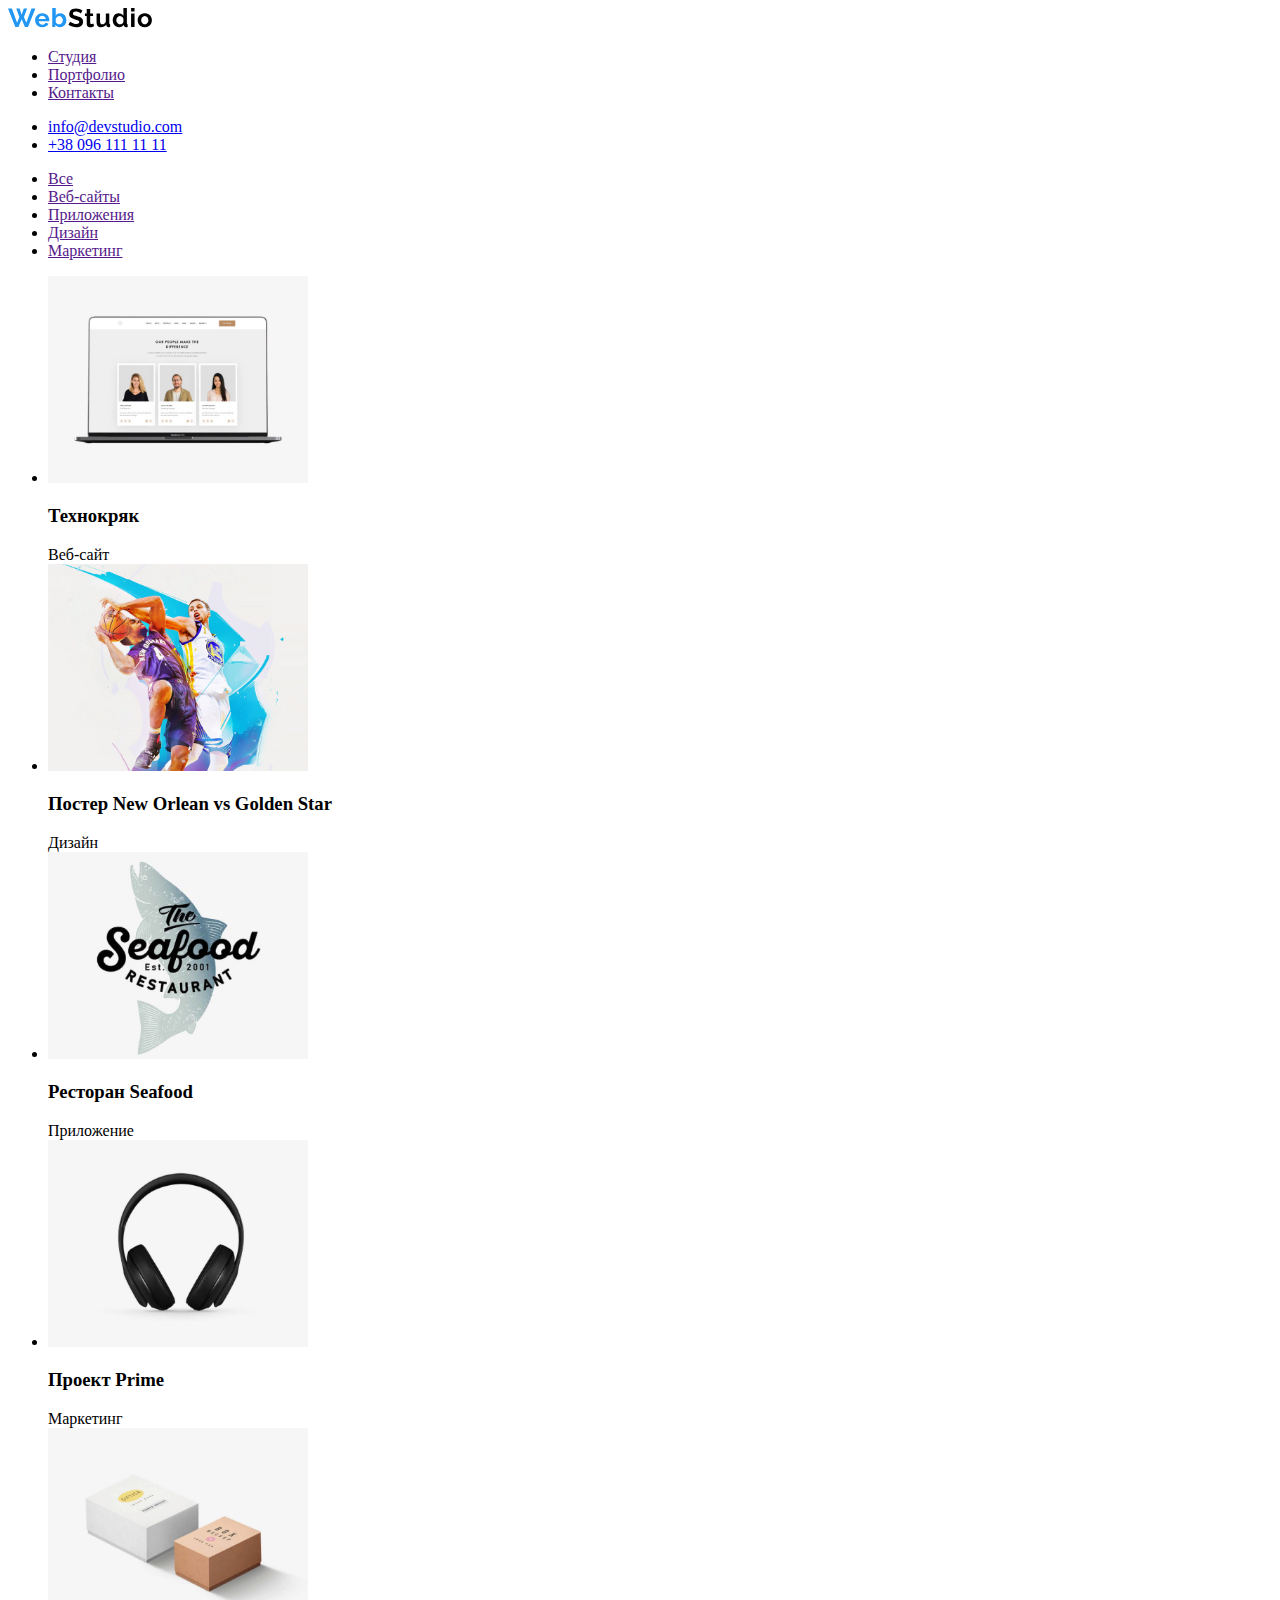
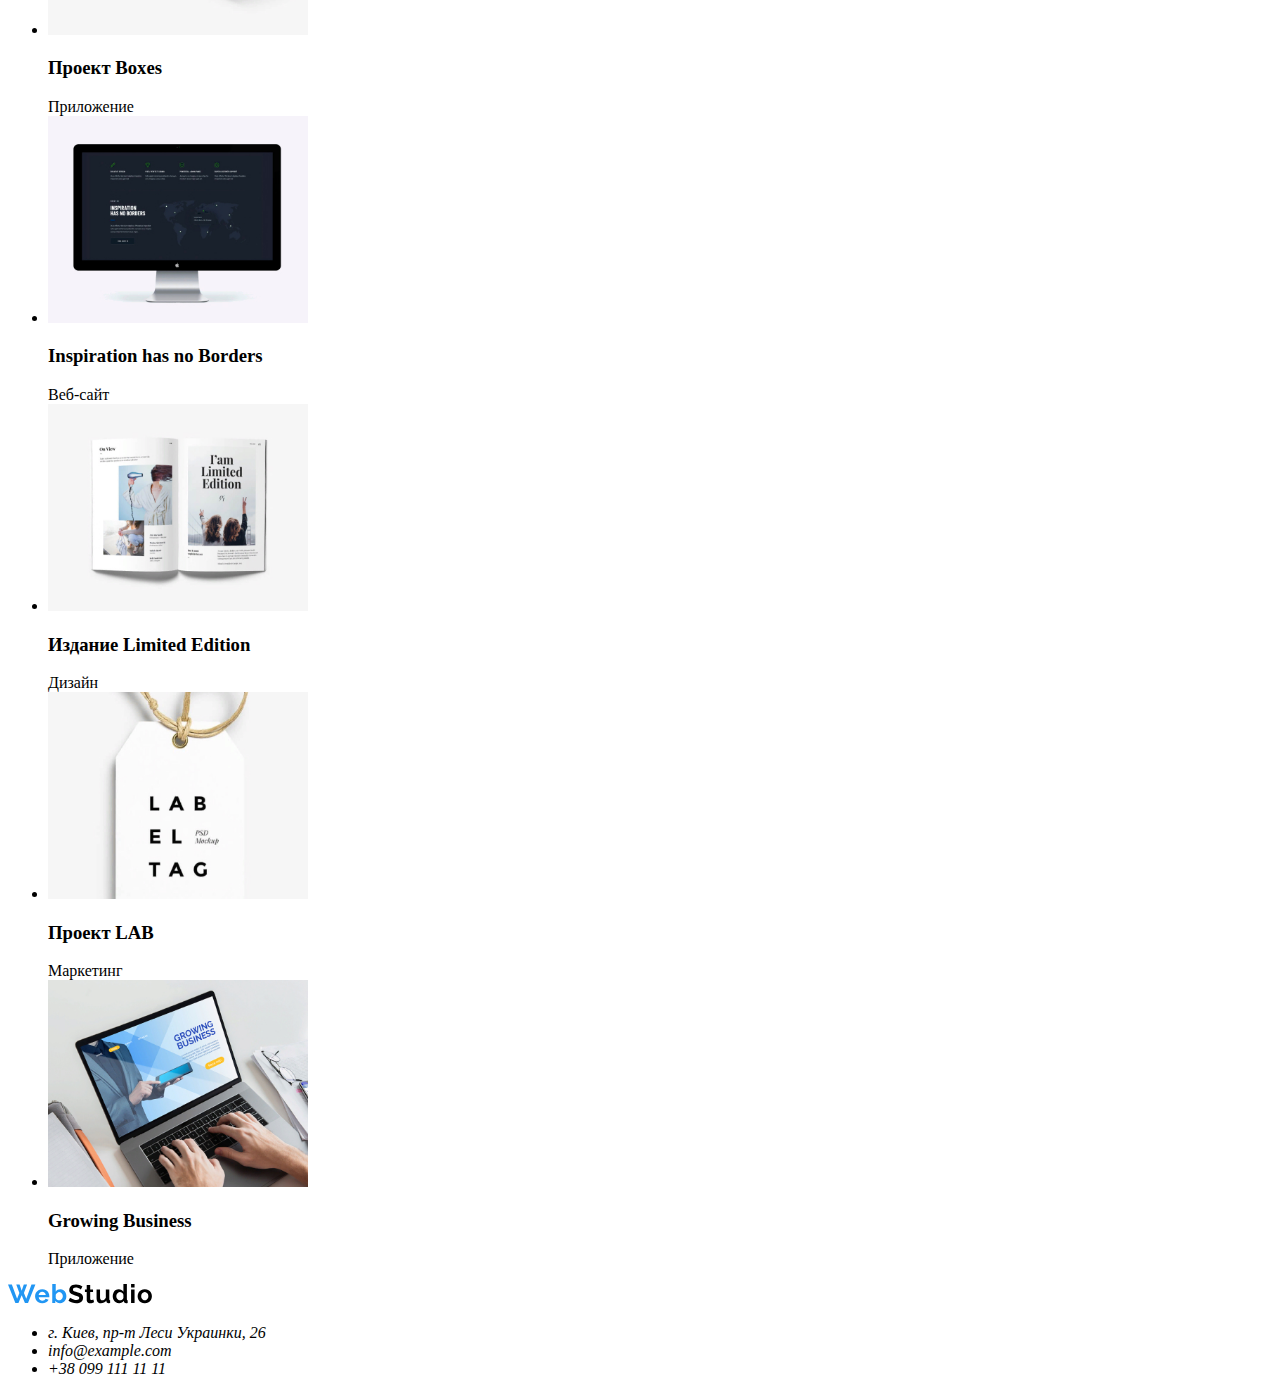
==== portfolio.html @ ea384735 "portfolio added" ====
<!DOCTYPE html>
<html lang="ru">
<head>
    <meta charset="UTF-8">
    <meta name="viewport" content="width=device-width, initial-scale=1.0">
    <!--Подключение стилей-->
        <link rel="stylesheet" href="./style.css">
    <title>WebStudio</title>
</head>
<body>
    <header>
        <a href="./index.html"><img src="./images/WebStudio.svg" alt="логотип"></a>
        <nav>
            <ul>
                <li><a href="">Студия</a></li>
                <li><a href="">Портфолио</a></li>
                <li><a href="">Контакты</a></li>
            </ul>
            <ul>
                <li><a href="mailoto:info@devstudio.com">info@devstudio.com</a></li>
                <li><a href="tel:+380961111111">+38 096 111 11 11</a></li>
            </ul>
        </nav>
    </header>

    <main>
        <section>
        <!--Фильтры-->
        <nav>
            <ul>
                <li><a href="">Все</a></li>
                <li><a href="">Веб-сайты</a></li>
                <li><a href="">Приложения</a></li>
                <li><a href="">Дизайн</a></li>
                <li><a href="">Маркетинг</a></li>
            </ul>
        </nav>

        <!--<h2>Портфолио</h2>-->
        <ul>
            <li>
                <img src="./images/Технокряк.jpg" alt="Технокряк" width="260px"> 
                 <h3>Технокряк</h3>Веб-сайт
            </li>
            <li>
                <img src="./images/Постер New Orlean vs Golden Star.jpg" alt="Постер New Orlean vs Golden Star" width="260px">
                <h3>Постер New Orlean vs Golden Star</h3>Дизайн
            <li>
                <img src="./images/Ресторан Seafood.jpg" alt="Ресторан Seafood" width="260px">
                <h3>Ресторан Seafood</h3>Приложение
            </li>
            <li>
                <img src="./images/Проект Prime.jpg" alt="Проект Prime" width="260px">
                <h3>Проект Prime</h3>Маркетинг
            </li>
            <li>
                <img src="./images/Проект Boxes.jpg" alt="Проект Boxes" width="260px">
                <h3>Проект Boxes</h3>Приложение
            </li>
            <li>
                <img src="./images/Inspiration has no Borders.jpg" alt="Inspiration has no Borders" width="260px">
                <h3>Inspiration has no Borders</h3>Веб-сайт
            </li>
            <li>
                <img src="./images/Издание Limited Edition.jpg" alt="Издание Limited Edition" width="260px">
                <h3>Издание Limited Edition</h3>Дизайн
            </li>
            <li>
                <img src="./images/Проект LAB.jpg" alt="Проект LAB" width="260px">
                <h3>Проект LAB</h3>Маркетинг
            </li>
            <li>
                <img src="./images/Growing Business.jpg" alt="Growing Business" width="260px">
                <h3>Growing Business</h3>Приложение
            </li>
        </ul>

        </section>

    </main>

    <footer>
        <section>
        <a href="./index.html"><img src="./images/WebStudio.svg" alt="логотип"></a>
        <address>
            <ul>
                <li>г. Киев, пр-т Леси Украинки, 26</li>
                <li>info@example.com</li>
                <li>+38 099 111 11 11</li>
            </ul>
        </address>
        </section>
       
    </footer>

</body>
---- style.css ----
body {
    
}
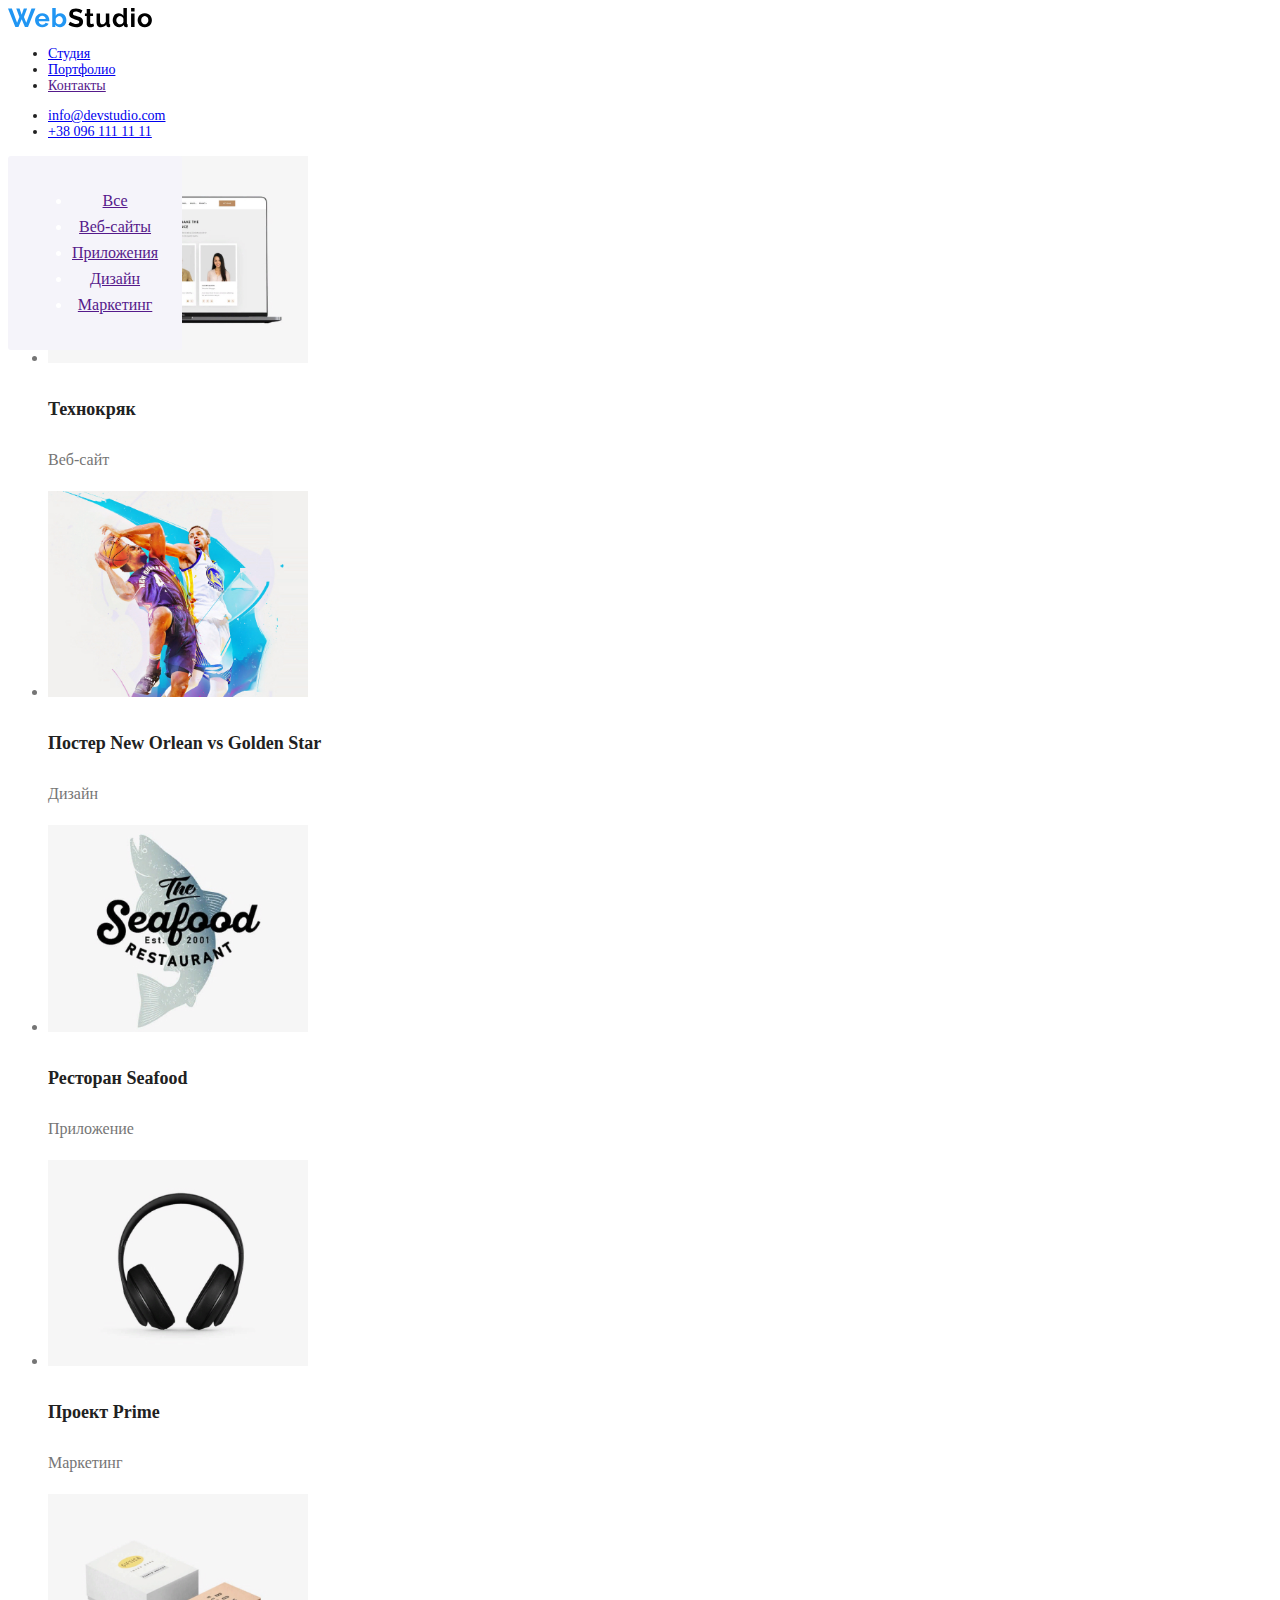
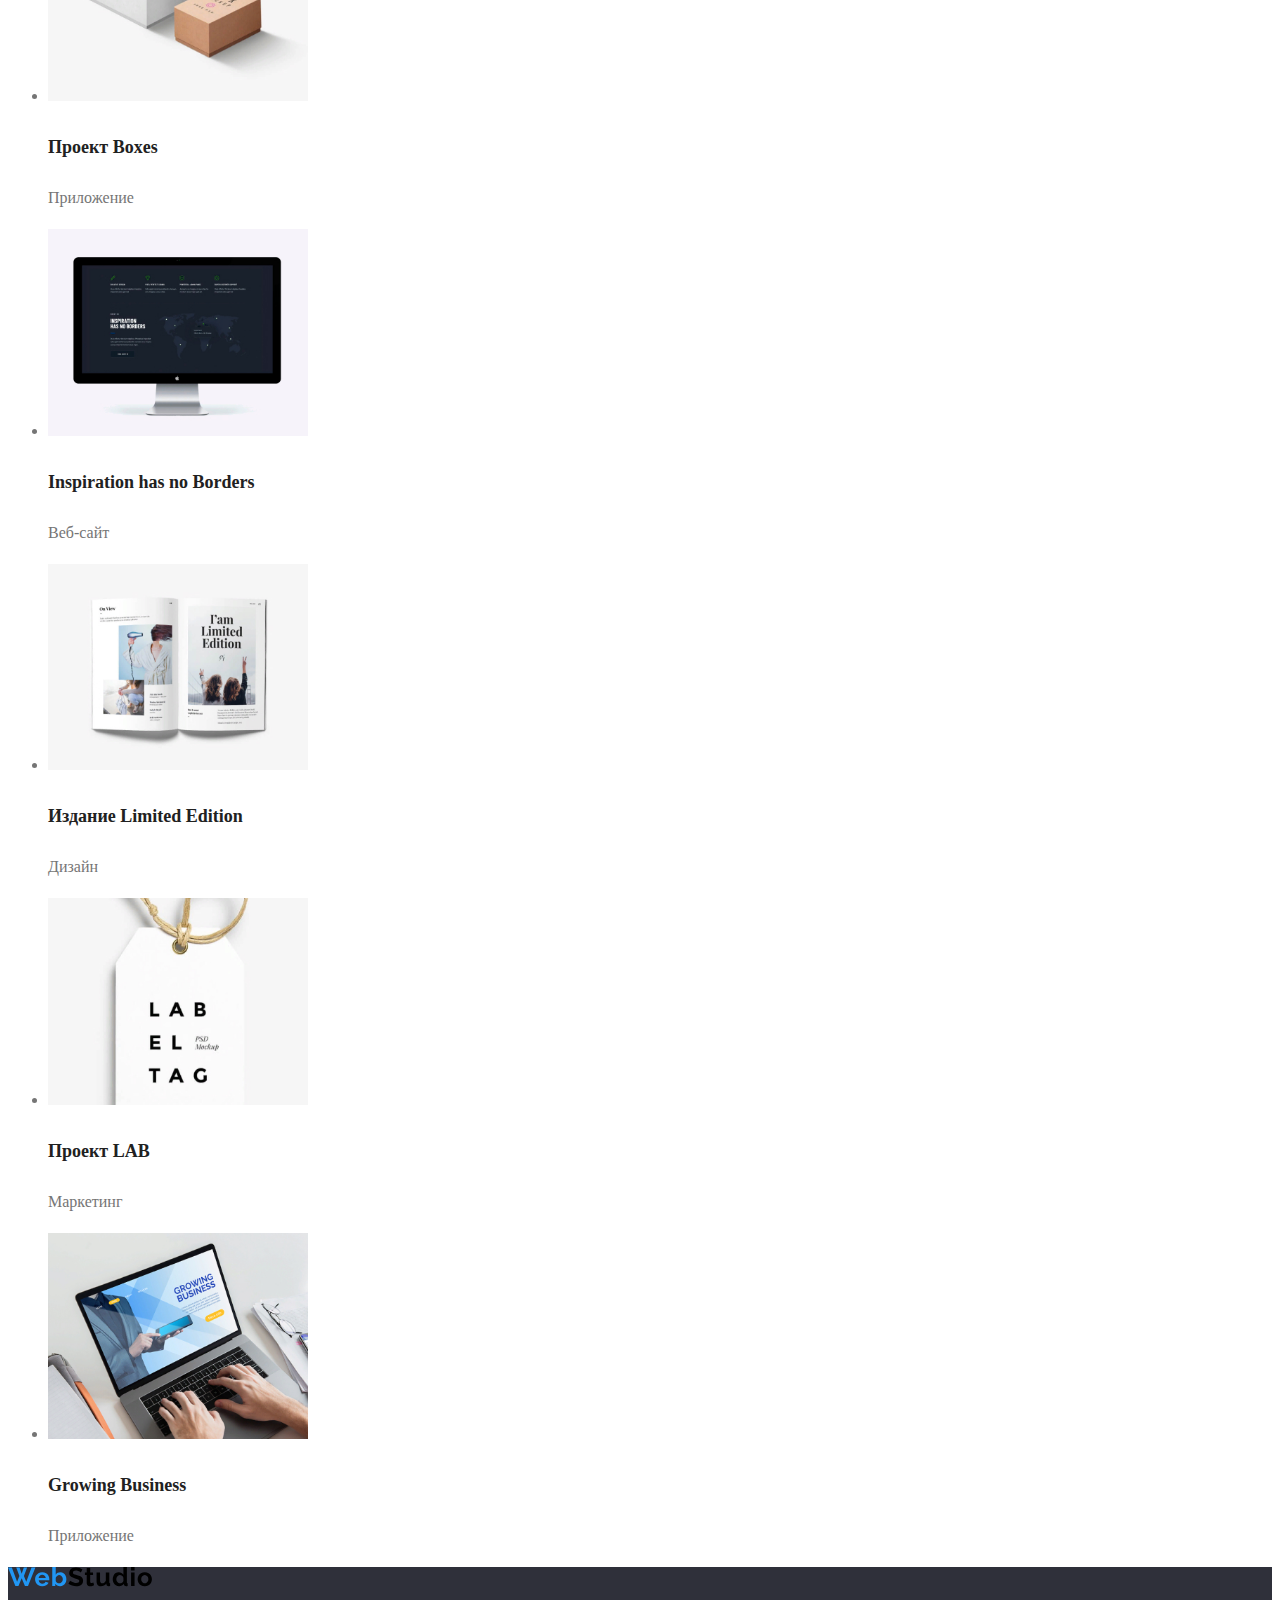
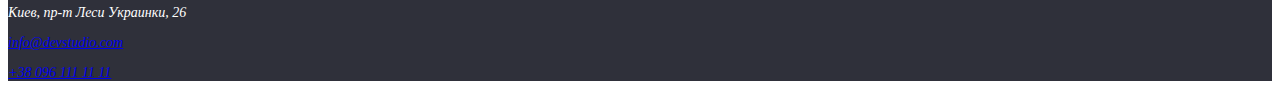
==== commit 82b1643c: "added css" ====
--- a/portfolio.html
+++ b/portfolio.html
@@ -5,28 +5,27 @@
     <meta name="viewport" content="width=device-width, initial-scale=1.0">
     <!--Подключение стилей-->
         <link rel="stylesheet" href="./style.css">
-    <title>WebStudio</title>
+    <title>Portfolio</title>
 </head>
-<body>
-    <header>
-        <a href="./index.html"><img src="./images/WebStudio.svg" alt="логотип"></a>
-        <nav>
-            <ul>
-                <li><a href="">Студия</a></li>
-                <li><a href="">Портфолио</a></li>
-                <li><a href="">Контакты</a></li>
-            </ul>
-            <ul>
-                <li><a href="mailoto:info@devstudio.com">info@devstudio.com</a></li>
-                <li><a href="tel:+380961111111">+38 096 111 11 11</a></li>
-            </ul>
-        </nav>
-    </header>
+    <header class="main-nav">
+    <nav>
+        <a href=""><img src="./images/WebStudio.svg" alt="логотип"></a>
+        <ul>
+            <li><a href="./index.html">Студия</a></li>
+            <li><a href="./portfolio.html">Портфолио</a></li>
+            <li><a href="">Контакты</a></li>
+        </ul>
+    </nav>
+    <ul>
+        <li><a href="mailoto:info@devstudio.com">info@devstudio.com</a></li>
+        <li><a href="tel:+380961111111">+38 096 111 11 11</a></li>
+    </ul>
+</header>
 
     <main>
         <section>
         <!--Фильтры-->
-        <nav>
+        <nav class="projects-navigation">
             <ul>
                 <li><a href="">Все</a></li>
                 <li><a href="">Веб-сайты</a></li>
@@ -37,41 +36,41 @@
         </nav>
 
         <!--<h2>Портфолио</h2>-->
-        <ul>
+        <ul class="projects">
             <li>
                 <img src="./images/Технокряк.jpg" alt="Технокряк" width="260px"> 
-                 <h3>Технокряк</h3>Веб-сайт
+                <p class="project-name">Технокряк</p><p>Веб-сайт</p> 
             </li>
             <li>
                 <img src="./images/Постер New Orlean vs Golden Star.jpg" alt="Постер New Orlean vs Golden Star" width="260px">
-                <h3>Постер New Orlean vs Golden Star</h3>Дизайн
+                <p class="project-name">Постер New Orlean vs Golden Star</p><p>Дизайн</p>
             <li>
                 <img src="./images/Ресторан Seafood.jpg" alt="Ресторан Seafood" width="260px">
-                <h3>Ресторан Seafood</h3>Приложение
+                <p class="project-name">Ресторан Seafood</p><p>Приложение</p>
             </li>
             <li>
                 <img src="./images/Проект Prime.jpg" alt="Проект Prime" width="260px">
-                <h3>Проект Prime</h3>Маркетинг
+                <p class="project-name">Проект Prime</p><p>Маркетинг</p>
             </li>
             <li>
                 <img src="./images/Проект Boxes.jpg" alt="Проект Boxes" width="260px">
-                <h3>Проект Boxes</h3>Приложение
+                <p class="project-name">Проект Boxes</p><p>Приложение</p>
             </li>
             <li>
                 <img src="./images/Inspiration has no Borders.jpg" alt="Inspiration has no Borders" width="260px">
-                <h3>Inspiration has no Borders</h3>Веб-сайт
+                <p class="project-name">Inspiration has no Borders</p><p>Веб-сайт</p>
             </li>
             <li>
                 <img src="./images/Издание Limited Edition.jpg" alt="Издание Limited Edition" width="260px">
-                <h3>Издание Limited Edition</h3>Дизайн
+                <p class="project-name">Издание Limited Edition</p><p>Дизайн</p>
             </li>
             <li>
                 <img src="./images/Проект LAB.jpg" alt="Проект LAB" width="260px">
-                <h3>Проект LAB</h3>Маркетинг
+                <p class="project-name">Проект LAB</p><p>Маркетинг</p>
             </li>
             <li>
                 <img src="./images/Growing Business.jpg" alt="Growing Business" width="260px">
-                <h3>Growing Business</h3>Приложение
+                <p class="project-name">Growing Business</p><p>Приложение</p>
             </li>
         </ul>
 
@@ -80,17 +79,13 @@
     </main>
 
     <footer>
-        <section>
         <a href="./index.html"><img src="./images/WebStudio.svg" alt="логотип"></a>
         <address>
-            <ul>
-                <li>г. Киев, пр-т Леси Украинки, 26</li>
-                <li>info@example.com</li>
-                <li>+38 099 111 11 11</li>
-            </ul>
+            <p>Киев, пр-т Леси Украинки, 26</p> 
+            <p><a href="mailoto:info@devstudio.com">info@devstudio.com</a></p>
+            <p><a href="tel:+380961111111">+38 096 111 11 11</a></p>
         </address>
-        </section>
-       
+               
     </footer>
 
 </body>--- a/style.css
+++ b/style.css
@@ -1,3 +1,151 @@
+header {
+    background-color:white;
+    border: 1px;
+}
+
+.main-banner {
+    background-color: #2F303A;
+}
+
+.main-nav a:hover {
+    color: #2196F3;
+}
+
+.main-nav {
+    color: #212121;
+    font-family: Roboto;
+    font-style: normal;
+    font-weight: 500;
+    font-size: 14px;
+}
+
 body {
-    
-}+    font-family: Roboto;
+    font-style: normal;
+    font-weight: normal;
+    color: #757575;
+}
+
+h1 {
+    font-family: Roboto;
+    font-style: normal;
+    font-weight: 900;
+    font-size: 44px;
+    line-height: 60px;
+    color: #FFFFFF;
+    text-align: center;
+}
+
+h2 {
+    color: #212121;
+    text-align: center;
+    font-family: Roboto;
+    font-style: normal;
+    font-weight: bold;
+    font-size: 36px;
+    line-height: 42px;
+}
+
+h3 {    font-family: Roboto;
+    font-style: normal;
+    font-weight: bold;
+    font-size: 14px;
+    line-height: 16px;
+    text-transform: uppercase;
+    color: #212121;
+}
+
+.features {
+    font-family: Roboto;
+    font-style: normal;
+    font-weight: normal;
+    font-size: 14px;
+    color: #757575;
+}
+.our-team {
+    background: #F5F4FA;
+    font-family: Roboto;
+    font-style: normal;
+    font-weight: normal;
+    font-size: 16px;
+    line-height: 19px;
+    text-align: center;
+    color: #757575;
+}
+.team-player {
+    font-family: Roboto;
+    font-style: normal;
+    font-weight: 500;
+    font-size: 16px;
+    line-height: 19px;
+    text-align: center;
+    color: #212121;
+}
+
+.to-order {
+    display: inline-block; /* Строчно-блочный элемент */
+    background: #2196F3; /* цвет фона */
+    color: #fff; /*  цвет текста */
+    padding: 1rem 1.5rem; /* Поля вокруг текста */
+    text-decoration: none; /* Убираем подчёркивание */
+    border-radius: 3px; /* Скругляем уголки */
+    font-family: Roboto;
+    color: #FFFFFF;
+    text-align: center;
+     font-style: normal;
+    font-weight: bold;
+    font-size: 16px;
+    line-height: 30px
+}
+
+.projects-navigation {
+    font-family: Roboto;
+    font-style: normal;
+    font-weight: 500;
+    font-size: 16px;
+    line-height: 26px;
+    text-align: center;
+    color: #212121;
+    background: #F5F4FA;
+    position: absolute;
+    border-radius: 4px;
+    display: inline-block; /* Строчно-блочный элемент */
+    color: #fff; /*  цвет текста */
+    padding: 1rem 1.5rem; /* Поля вокруг текста */
+    text-decoration: none; /* Убираем подчёркивание */
+    border-radius: 3px; /* Скругляем уголки */
+    }
+
+.projects-navigation a:hover {
+    color: white;
+    background-color: #2196F3;
+}
+
+.projects {
+    font-family: Roboto;
+    font-style: normal;
+    font-weight: normal;
+    font-size: 16px;
+    line-height: 30px;
+    color: #757575;
+}
+
+.project-name {
+    font-family: Roboto;
+    font-style: normal;
+    font-weight: bold;
+    font-size: 18px;
+    line-height: 36px;
+    color: #212121; 
+}
+
+footer {
+    background-color: #2F303A;
+    border: 1px;
+}
+
+address {
+font-family: Roboto;
+font-size: 14px;
+color: #FFFFFF;
+}    
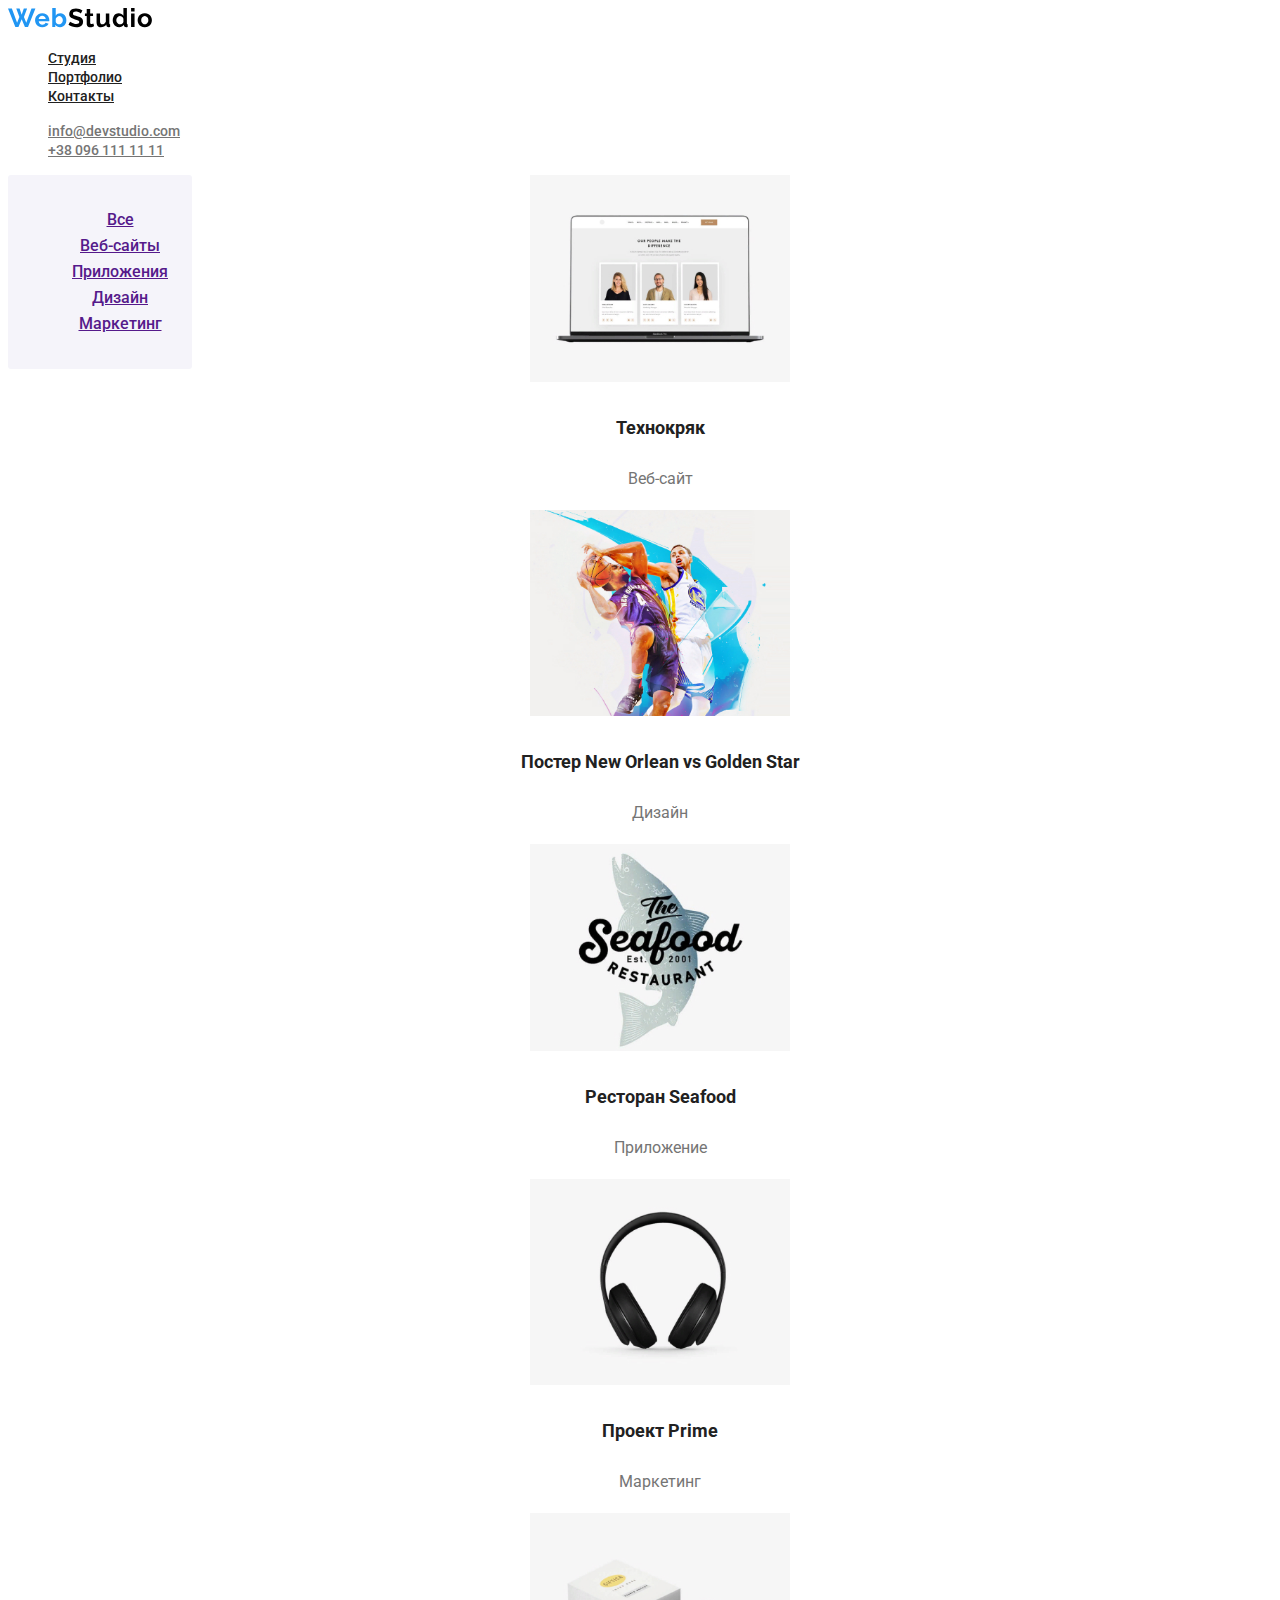
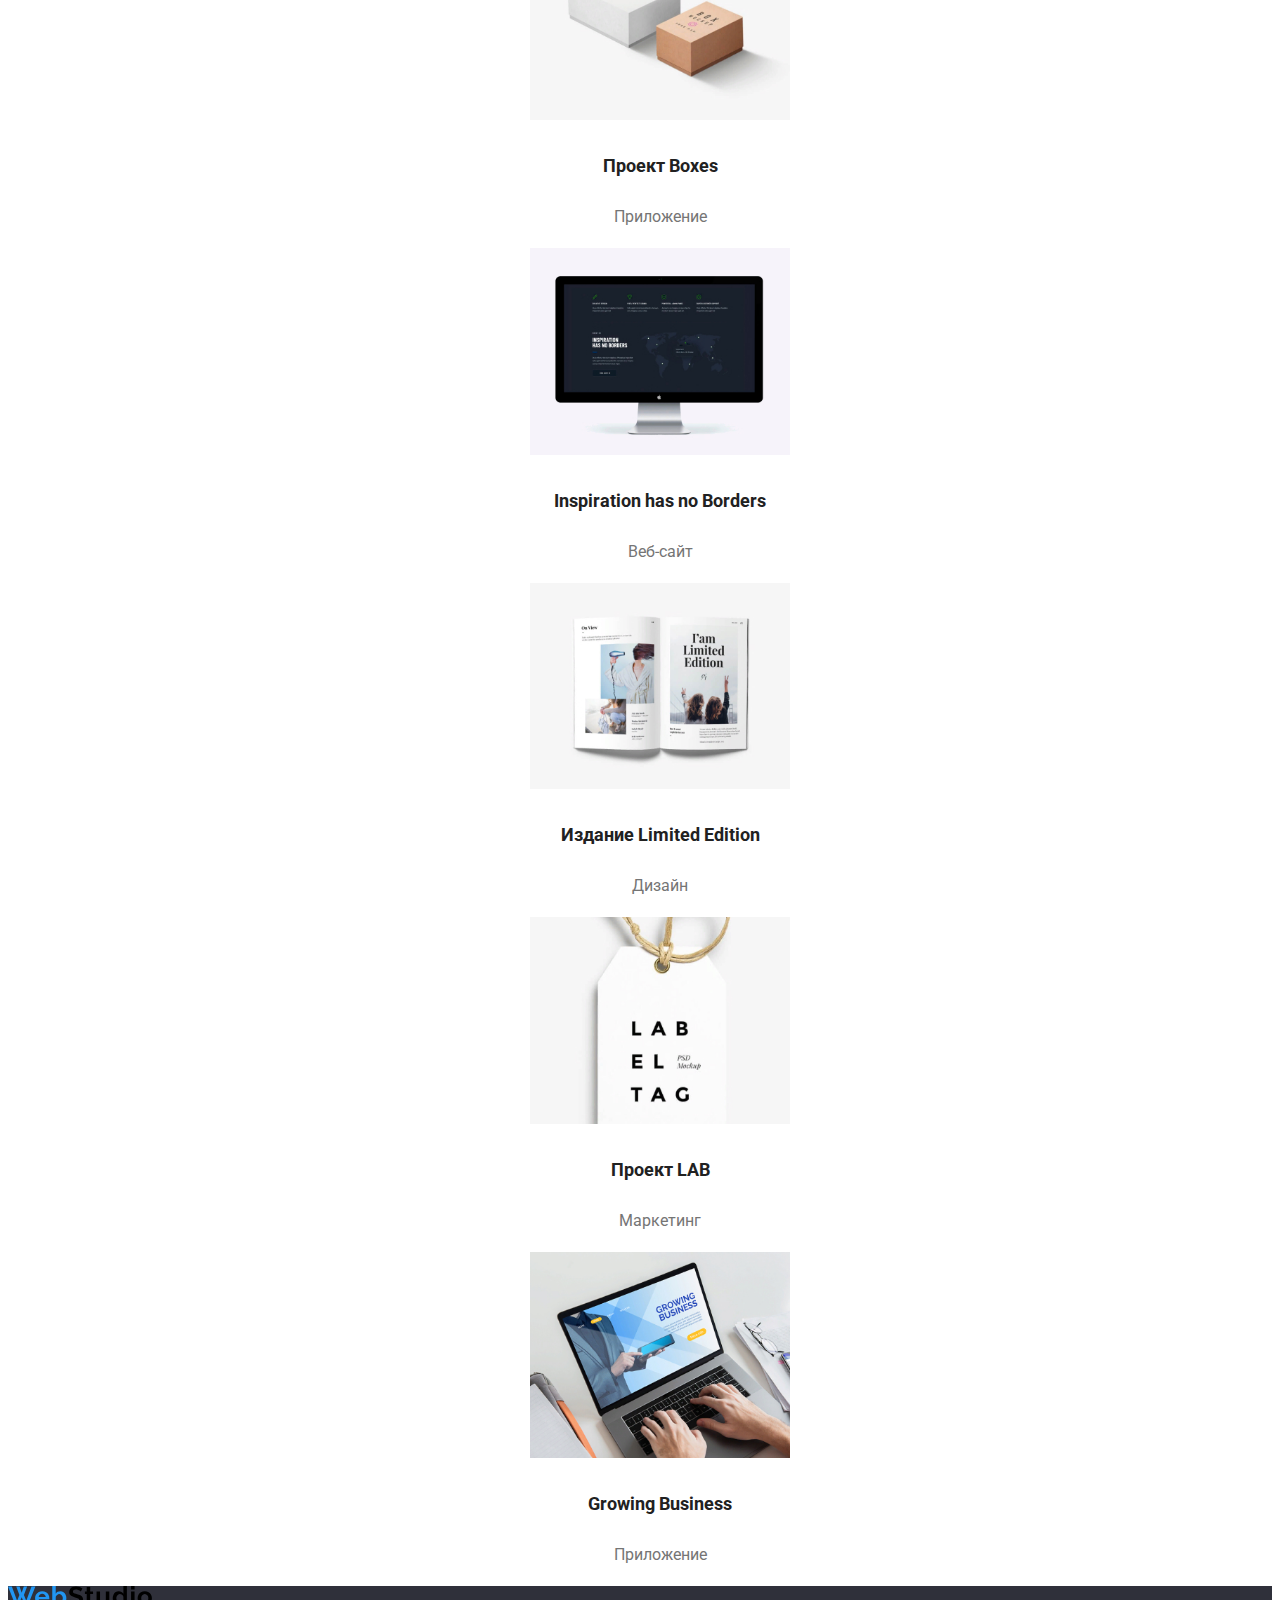
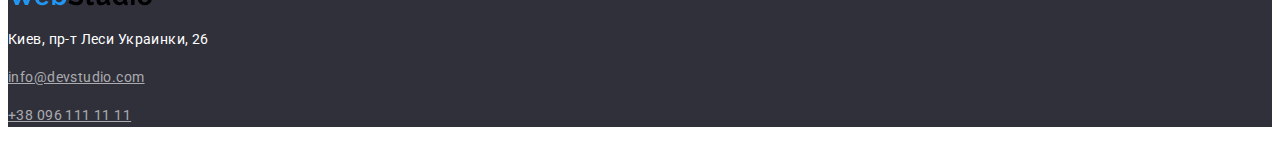
==== commit b230757e: "html css correction" ====
--- a/portfolio.html
+++ b/portfolio.html
@@ -1,26 +1,33 @@
 <!DOCTYPE html>
 <html lang="ru">
-<head>
-    <meta charset="UTF-8">
-    <meta name="viewport" content="width=device-width, initial-scale=1.0">
-    <!--Подключение стилей-->
-        <link rel="stylesheet" href="./style.css">
-    <title>Portfolio</title>
-</head>
-    <header class="main-nav">
-    <nav>
-        <a href=""><img src="./images/WebStudio.svg" alt="логотип"></a>
+    <head>
+        <meta charset="UTF-8">
+        <meta name="viewport" content="width=device-width, initial-scale=1.0">
+        <!--Подключение стилей-->
+            <link rel="stylesheet" href="./style.css">
+    
+            <link rel="preconnect" href="https://fonts.gstatic.com">
+    <link href="https://fonts.googleapis.com/css2?family=Roboto:wght@300&display=swap" rel="stylesheet">
+    
+            
+        <title>WebStudio</title>
+    </head>
+    
+<body>
+    <header class="header">
+        <nav>
+            <a href="./index.html"><img src="./images/WebStudio.svg" alt="логотип"></a>
+            <ul>
+                <li><a href="./index.html">Студия</a></li>
+                <li><a href="./portfolio.html">Портфолио</a></li>
+                <li><a href="#">Контакты</a></li>
+            </ul>
+        </nav>
         <ul>
-            <li><a href="./index.html">Студия</a></li>
-            <li><a href="./portfolio.html">Портфолио</a></li>
-            <li><a href="">Контакты</a></li>
+            <li><a class="email-phone" href="mailoto:info@devstudio.com">info@devstudio.com</a></li>
+            <li><a class="email-phone" href="tel:+380961111111">+38 096 111 11 11</a></li>
         </ul>
-    </nav>
-    <ul>
-        <li><a href="mailoto:info@devstudio.com">info@devstudio.com</a></li>
-        <li><a href="tel:+380961111111">+38 096 111 11 11</a></li>
-    </ul>
-</header>
+    </header>
 
     <main>
         <section>
@@ -38,38 +45,38 @@
         <!--<h2>Портфолио</h2>-->
         <ul class="projects">
             <li>
-                <img src="./images/Технокряк.jpg" alt="Технокряк" width="260px"> 
+                <img src="./images/Технокряк.jpg" alt="Технокряк" width="260"> 
                 <p class="project-name">Технокряк</p><p>Веб-сайт</p> 
             </li>
             <li>
-                <img src="./images/Постер New Orlean vs Golden Star.jpg" alt="Постер New Orlean vs Golden Star" width="260px">
+                <img src="./images/Постер_New_Orlean_vs_Golden_Star.jpg" alt="Постер_New_Orlean_vs_Golden_Star" width="260">
                 <p class="project-name">Постер New Orlean vs Golden Star</p><p>Дизайн</p>
             <li>
-                <img src="./images/Ресторан Seafood.jpg" alt="Ресторан Seafood" width="260px">
+                <img src="./images/Ресторан_Seafood.jpg" alt="Ресторан_Seafood" width="260">
                 <p class="project-name">Ресторан Seafood</p><p>Приложение</p>
             </li>
             <li>
-                <img src="./images/Проект Prime.jpg" alt="Проект Prime" width="260px">
+                <img src="./images/Проект_Prime.jpg" alt="Проект_Prime" width="260">
                 <p class="project-name">Проект Prime</p><p>Маркетинг</p>
             </li>
             <li>
-                <img src="./images/Проект Boxes.jpg" alt="Проект Boxes" width="260px">
+                <img src="./images/Проект_Boxes.jpg" alt="Проект_Boxes" width="260">
                 <p class="project-name">Проект Boxes</p><p>Приложение</p>
             </li>
             <li>
-                <img src="./images/Inspiration has no Borders.jpg" alt="Inspiration has no Borders" width="260px">
+                <img src="./images/Inspiration_has_no_Borders.jpg" alt="Inspiration_has_no_Borders" width="260">
                 <p class="project-name">Inspiration has no Borders</p><p>Веб-сайт</p>
             </li>
             <li>
-                <img src="./images/Издание Limited Edition.jpg" alt="Издание Limited Edition" width="260px">
+                <img src="./images/Издание_Limited_Edition.jpg" alt="Издание_Limited_Edition" width="260">
                 <p class="project-name">Издание Limited Edition</p><p>Дизайн</p>
             </li>
             <li>
-                <img src="./images/Проект LAB.jpg" alt="Проект LAB" width="260px">
+                <img src="./images/Проект_LAB.jpg" alt="Проект_LAB" width="260">
                 <p class="project-name">Проект LAB</p><p>Маркетинг</p>
             </li>
             <li>
-                <img src="./images/Growing Business.jpg" alt="Growing Business" width="260px">
+                <img src="./images/Growing_Business.jpg" alt="Growing_Business" width="260">
                 <p class="project-name">Growing Business</p><p>Приложение</p>
             </li>
         </ul>
@@ -82,8 +89,8 @@
         <a href="./index.html"><img src="./images/WebStudio.svg" alt="логотип"></a>
         <address>
             <p>Киев, пр-т Леси Украинки, 26</p> 
-            <p><a href="mailoto:info@devstudio.com">info@devstudio.com</a></p>
-            <p><a href="tel:+380961111111">+38 096 111 11 11</a></p>
+            <p><a class="email-phone" href="mailoto:info@devstudio.com">info@devstudio.com</a></p>
+            <p><a class="email-phone" href="tel:+380961111111">+38 096 111 11 11</a></p>
         </address>
                
     </footer>
--- a/style.css
+++ b/style.css
@@ -1,29 +1,84 @@
+/** {
+    margin: 0;
+    padding: 0;
+  }*/
+
+/* ЛОКАЛЬНОЕ ПОДКЛЮЧЕНИЕ ШРИФТОВ */
+/* @import '../fonts/Dancing_Script/DancingScript-VariableFont_wght.ttf' */
+
+/*
+* - УНИВЕРСАЛЬНЫЙ СЕЛЕКТОР
+*/
+
+/* СЕЛЕКТОР ТЕГА */
+/* body {
+  background-color: black;
+  color: wheat;
+} */
+
+/* СЕЛЕКТОР КЛАССА */
+/* .full-document {
+  font-size: 30px;
+} */
+
+/* СЕЛЕКТОР ИДЕНТИФИКАТОРА */
+/* #header {
+  background: wheat;
+  color: black;
+} */
+/* СЕЛЕКТОР ПОТОМКА */
+/* .main-nav img {
+  border: 10px solid green;
+  width: 200px;
+} */
+
+/* СЕЛЕКТОР РЕБЕНКА */
+/* .main-nav > a {
+  border: 2px solid rgb(1, 8, 1);
+} */
+
+/* СЕЛЕКТОР АТРИБУТА */
+
+/* a[href="./index.html"]{
+  color: rgb(59, 177, 59);
+} */
+
+
 header {
     background-color:white;
     border: 1px;
 }
 
+header a {
+    color: #212121;
+    font-family: Roboto;
+    font-style: normal;
+    font-weight: 500;
+    font-size: 14px;
+}
+
+.email-phone {
+    color: #757575;
+}
+
+.header a:hover, 
+.header a:focus {
+    color: #2196F3;
+}
+
+body {
+    background: #FFFFFF;
+    font-family: Roboto;
+    font-style: normal;
+}
+
+ul {
+    list-style: none;
+}
+
 .main-banner {
     background-color: #2F303A;
-}
-
-.main-nav a:hover {
-    color: #2196F3;
-}
-
-.main-nav {
-    color: #212121;
-    font-family: Roboto;
-    font-style: normal;
-    font-weight: 500;
-    font-size: 14px;
-}
-
-body {
-    font-family: Roboto;
-    font-style: normal;
-    font-weight: normal;
-    color: #757575;
+    text-align: center;
 }
 
 h1 {
@@ -60,6 +115,7 @@
     font-style: normal;
     font-weight: normal;
     font-size: 14px;
+    text-align: center;
     color: #757575;
 }
 .our-team {
@@ -92,7 +148,7 @@
     font-family: Roboto;
     color: #FFFFFF;
     text-align: center;
-     font-style: normal;
+    font-style: normal;
     font-weight: bold;
     font-size: 16px;
     line-height: 30px
@@ -116,7 +172,8 @@
     border-radius: 3px; /* Скругляем уголки */
     }
 
-.projects-navigation a:hover {
+.projects-navigation a:hover, 
+.projects-navigation a:focus {
     color: white;
     background-color: #2196F3;
 }
@@ -127,6 +184,7 @@
     font-weight: normal;
     font-size: 16px;
     line-height: 30px;
+    text-align: center;
     color: #757575;
 }
 
@@ -141,11 +199,19 @@
 
 footer {
     background-color: #2F303A;
+    color: #FFFFFF;
+    letter-spacing: 0.03em;
     border: 1px;
+    font-style: normal;
+    font-weight: normal;
+    font-size: 14px;
+    line-height: 24px;
+}
+
+footer .email-phone {
+    color: rgba(255, 255, 255, 0.6);
 }
 
 address {
-font-family: Roboto;
-font-size: 14px;
-color: #FFFFFF;
-}    
+font-style: normal;
+}   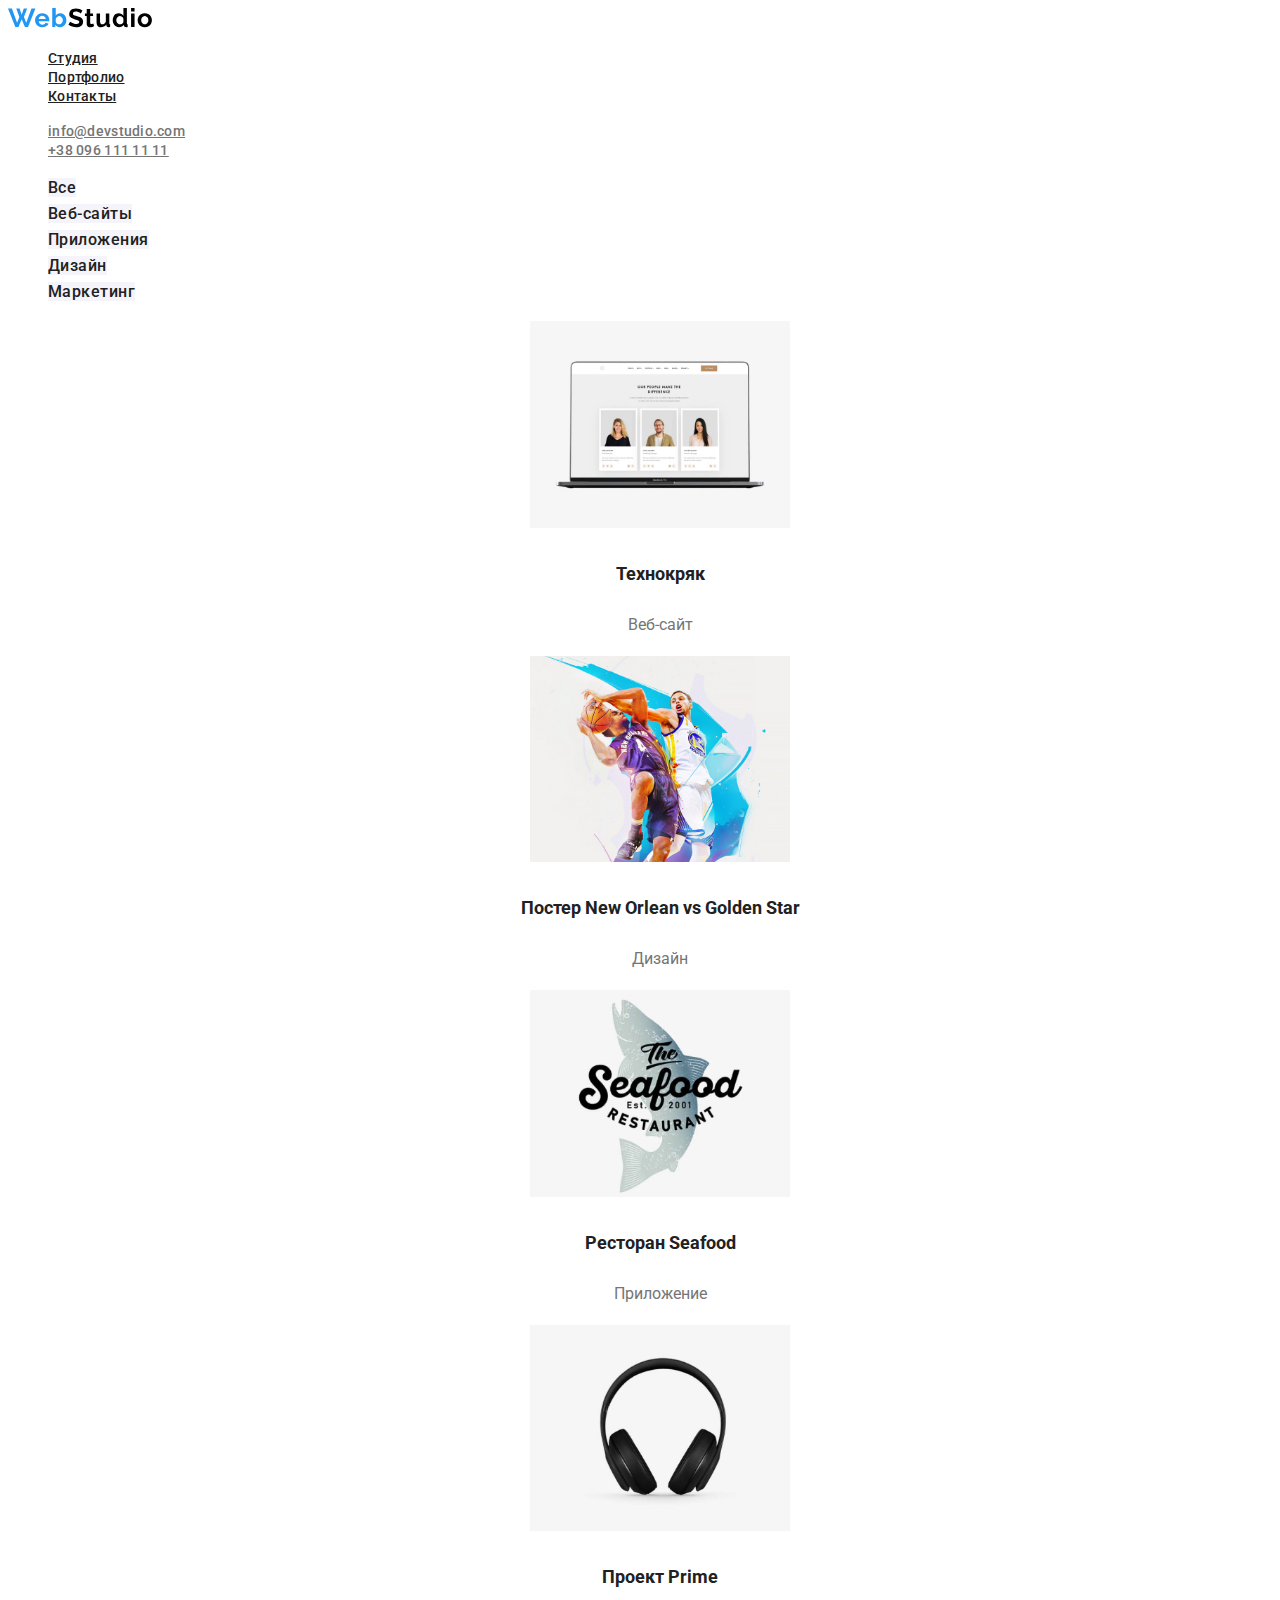
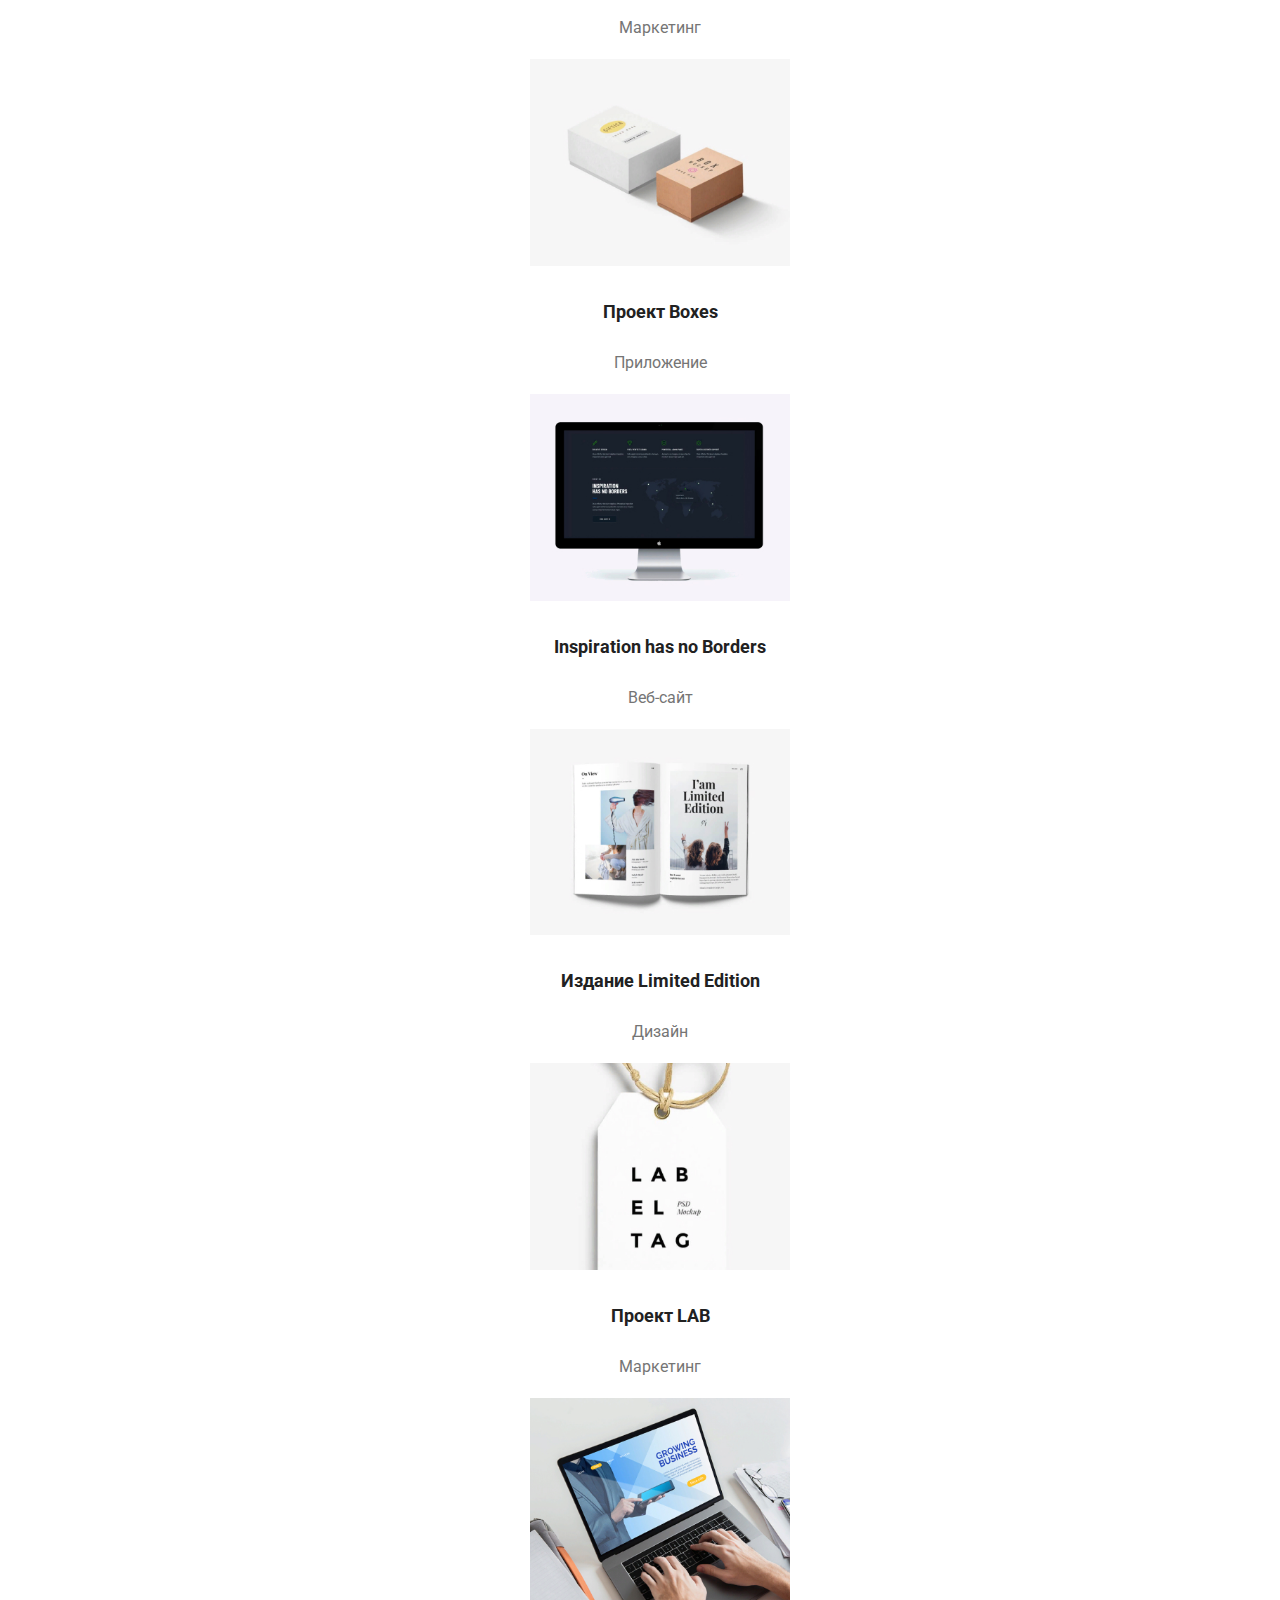
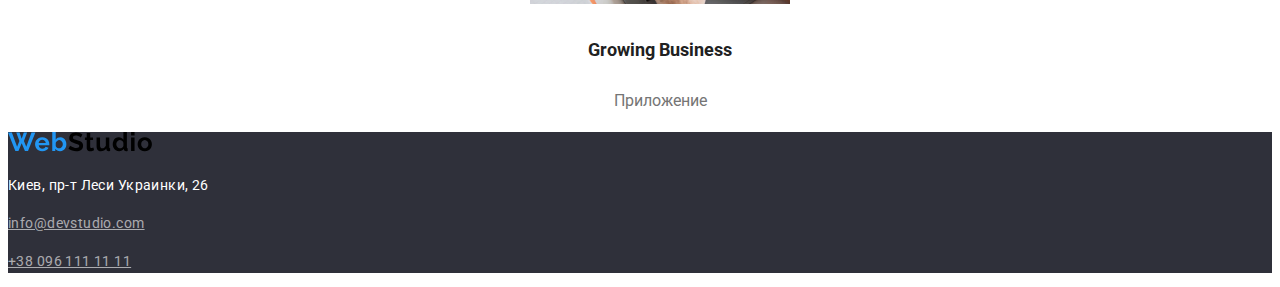
==== commit 6981b8c7: "html css portfolio" ====
--- a/portfolio.html
+++ b/portfolio.html
@@ -30,15 +30,16 @@
     </header>
 
     <main>
-        <section>
+        <section class="section-projects">
+
         <!--Фильтры-->
-        <nav class="projects-navigation">
+        <nav class="filter">
             <ul>
-                <li><a href="">Все</a></li>
-                <li><a href="">Веб-сайты</a></li>
-                <li><a href="">Приложения</a></li>
-                <li><a href="">Дизайн</a></li>
-                <li><a href="">Маркетинг</a></li>
+                <li class=""><a class="filter-name" href="">Все</a></li>
+                <li class=""><a class="filter-name" href="">Веб-сайты</a></li>
+                <li class=""><a class="filter-name" href="">Приложения</a></li>
+                <li class=""><a class="filter-name" href="">Дизайн</a></li>
+                <li class=""><a class="filter-name" href="">Маркетинг</a></li>
             </ul>
         </nav>
 
--- a/style.css
+++ b/style.css
@@ -43,6 +43,25 @@
   color: rgb(59, 177, 59);
 } */
 
+/*ПАЛИТРА 
+
+header 
+text color: #212121;
+text наведение курсора color: #2196F3;
+text имейл-телефон color: #757575;
+
+h1 text color: #FFFFFF;
+h2 text color: #212121;
+h3 text color: #212121; 
+p text color: #757575; или text color: #212121;
+акцент color: #188CE8;
+кнопки фильтра background: #F5F4FA;
+
+footer
+text color фактический адрес color: #FFFFFF;
+text color имейл-телефон color: rgba(255, 255, 255, 0.6);
+
+*/
 
 header {
     background-color:white;
@@ -55,21 +74,29 @@
     font-style: normal;
     font-weight: 500;
     font-size: 14px;
+    line-height: 16px;
+    letter-spacing: 0.02em;
 }
 
 .email-phone {
     color: #757575;
+    
 }
 
 .header a:hover, 
 .header a:focus {
     color: #2196F3;
+    width: 135px;
+    height: 16px;
+    left: 1078px;
+    top: 32px;
 }
 
 body {
     background: #FFFFFF;
     font-family: Roboto;
     font-style: normal;
+    color: #757575;
 }
 
 ul {
@@ -79,63 +106,6 @@
 .main-banner {
     background-color: #2F303A;
     text-align: center;
-}
-
-h1 {
-    font-family: Roboto;
-    font-style: normal;
-    font-weight: 900;
-    font-size: 44px;
-    line-height: 60px;
-    color: #FFFFFF;
-    text-align: center;
-}
-
-h2 {
-    color: #212121;
-    text-align: center;
-    font-family: Roboto;
-    font-style: normal;
-    font-weight: bold;
-    font-size: 36px;
-    line-height: 42px;
-}
-
-h3 {    font-family: Roboto;
-    font-style: normal;
-    font-weight: bold;
-    font-size: 14px;
-    line-height: 16px;
-    text-transform: uppercase;
-    color: #212121;
-}
-
-.features {
-    font-family: Roboto;
-    font-style: normal;
-    font-weight: normal;
-    font-size: 14px;
-    text-align: center;
-    color: #757575;
-}
-.our-team {
-    background: #F5F4FA;
-    font-family: Roboto;
-    font-style: normal;
-    font-weight: normal;
-    font-size: 16px;
-    line-height: 19px;
-    text-align: center;
-    color: #757575;
-}
-.team-player {
-    font-family: Roboto;
-    font-style: normal;
-    font-weight: 500;
-    font-size: 16px;
-    line-height: 19px;
-    text-align: center;
-    color: #212121;
 }
 
 .to-order {
@@ -154,33 +124,81 @@
     line-height: 30px
 }
 
-.projects-navigation {
-    font-family: Roboto;
-    font-style: normal;
+h1 {
+    font-weight: 900;
+    font-size: 44px;
+    line-height: 60px;
+    color: #FFFFFF;
+    text-align: center;
+}
+
+h2 {
+    color: #212121;
+    text-align: center;
+    font-weight: bold;
+    font-size: 36px;
+    line-height: 42px;
+}
+
+.features {
+    font-weight: normal;
+    font-size: 14px;
+    line-height: 24px;
+    letter-spacing: 0.03em;
+    text-align: center;
+    color: #757575;
+}
+
+.features-list {    
+    font-weight: bold;
+    font-size: 14px;
+    line-height: 16px;
+    letter-spacing: 0.03em;
+    text-transform: uppercase;
+    color: #212121;
+}
+
+.our-team {
+    background: #F5F4FA;
+    font-weight: normal;
+    font-size: 16px;
+    line-height: 19px;
+    text-align: center;
+    color: #757575;
+}
+.team-player {
+    letter-spacing: 0.03em;
     font-weight: 500;
     font-size: 16px;
+    line-height: 19px;
+    text-align: center;
+    color: #212121;
+}
+
+.section-projects, .filter {
+    background-color: #FFFFFF;
+}
+
+.filter-name {
+    font-weight: 500;
+    font-size: 16px;
     line-height: 26px;
     text-align: center;
-    color: #212121;
-    background: #F5F4FA;
-    position: absolute;
-    border-radius: 4px;
-    display: inline-block; /* Строчно-блочный элемент */
-    color: #fff; /*  цвет текста */
-    padding: 1rem 1.5rem; /* Поля вокруг текста */
-    text-decoration: none; /* Убираем подчёркивание */
-    border-radius: 3px; /* Скругляем уголки */
-    }
-
-.projects-navigation a:hover, 
-.projects-navigation a:focus {
-    color: white;
-    background-color: #2196F3;
+    letter-spacing: 0.03em;
+    color: #212121;
+    background-color: #F5F4FA;
+    text-decoration: none;
+}
+
+.filter-name:focus,
+.filter-name:hover {
+    color: #ffffff;
+    background: #188CE8;
+    font-style: normal;
+    text-align: center;
 }
 
 .projects {
-    font-family: Roboto;
-    font-style: normal;
     font-weight: normal;
     font-size: 16px;
     line-height: 30px;
@@ -189,8 +207,6 @@
 }
 
 .project-name {
-    font-family: Roboto;
-    font-style: normal;
     font-weight: bold;
     font-size: 18px;
     line-height: 36px;
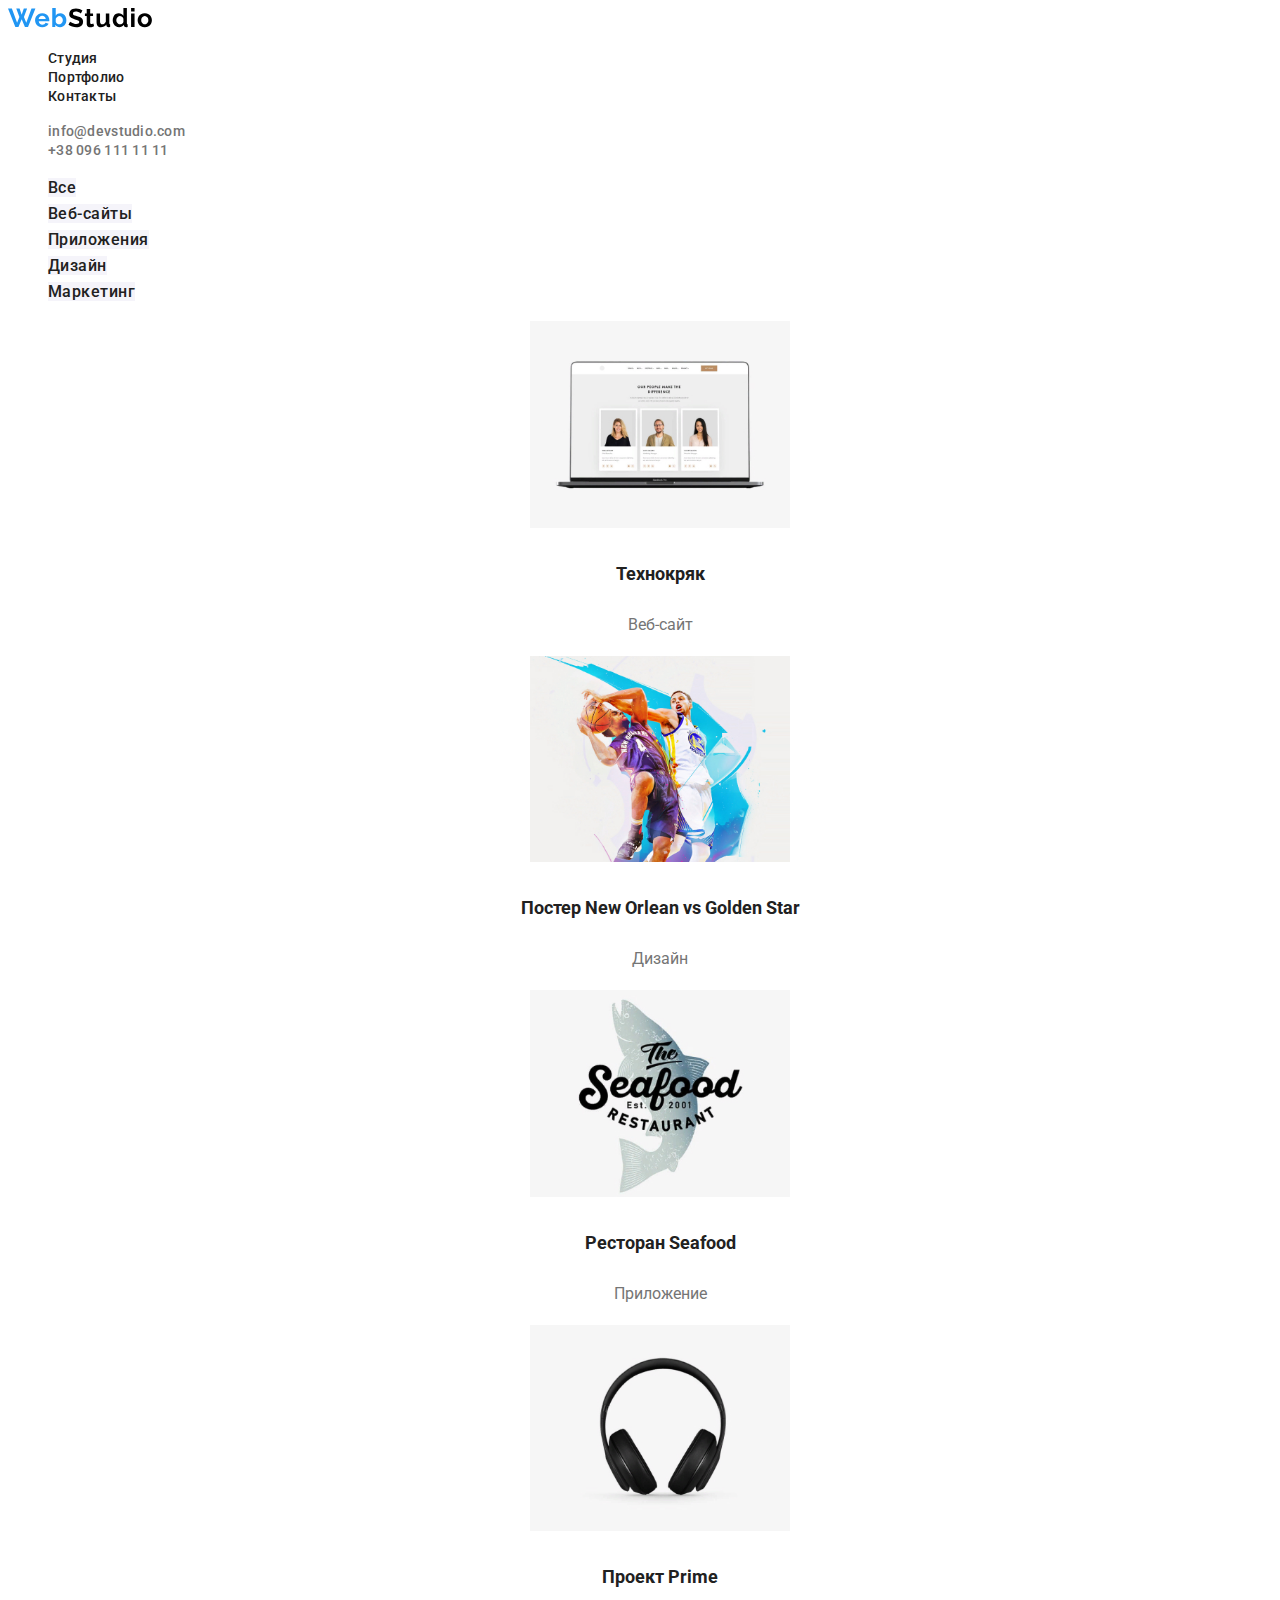
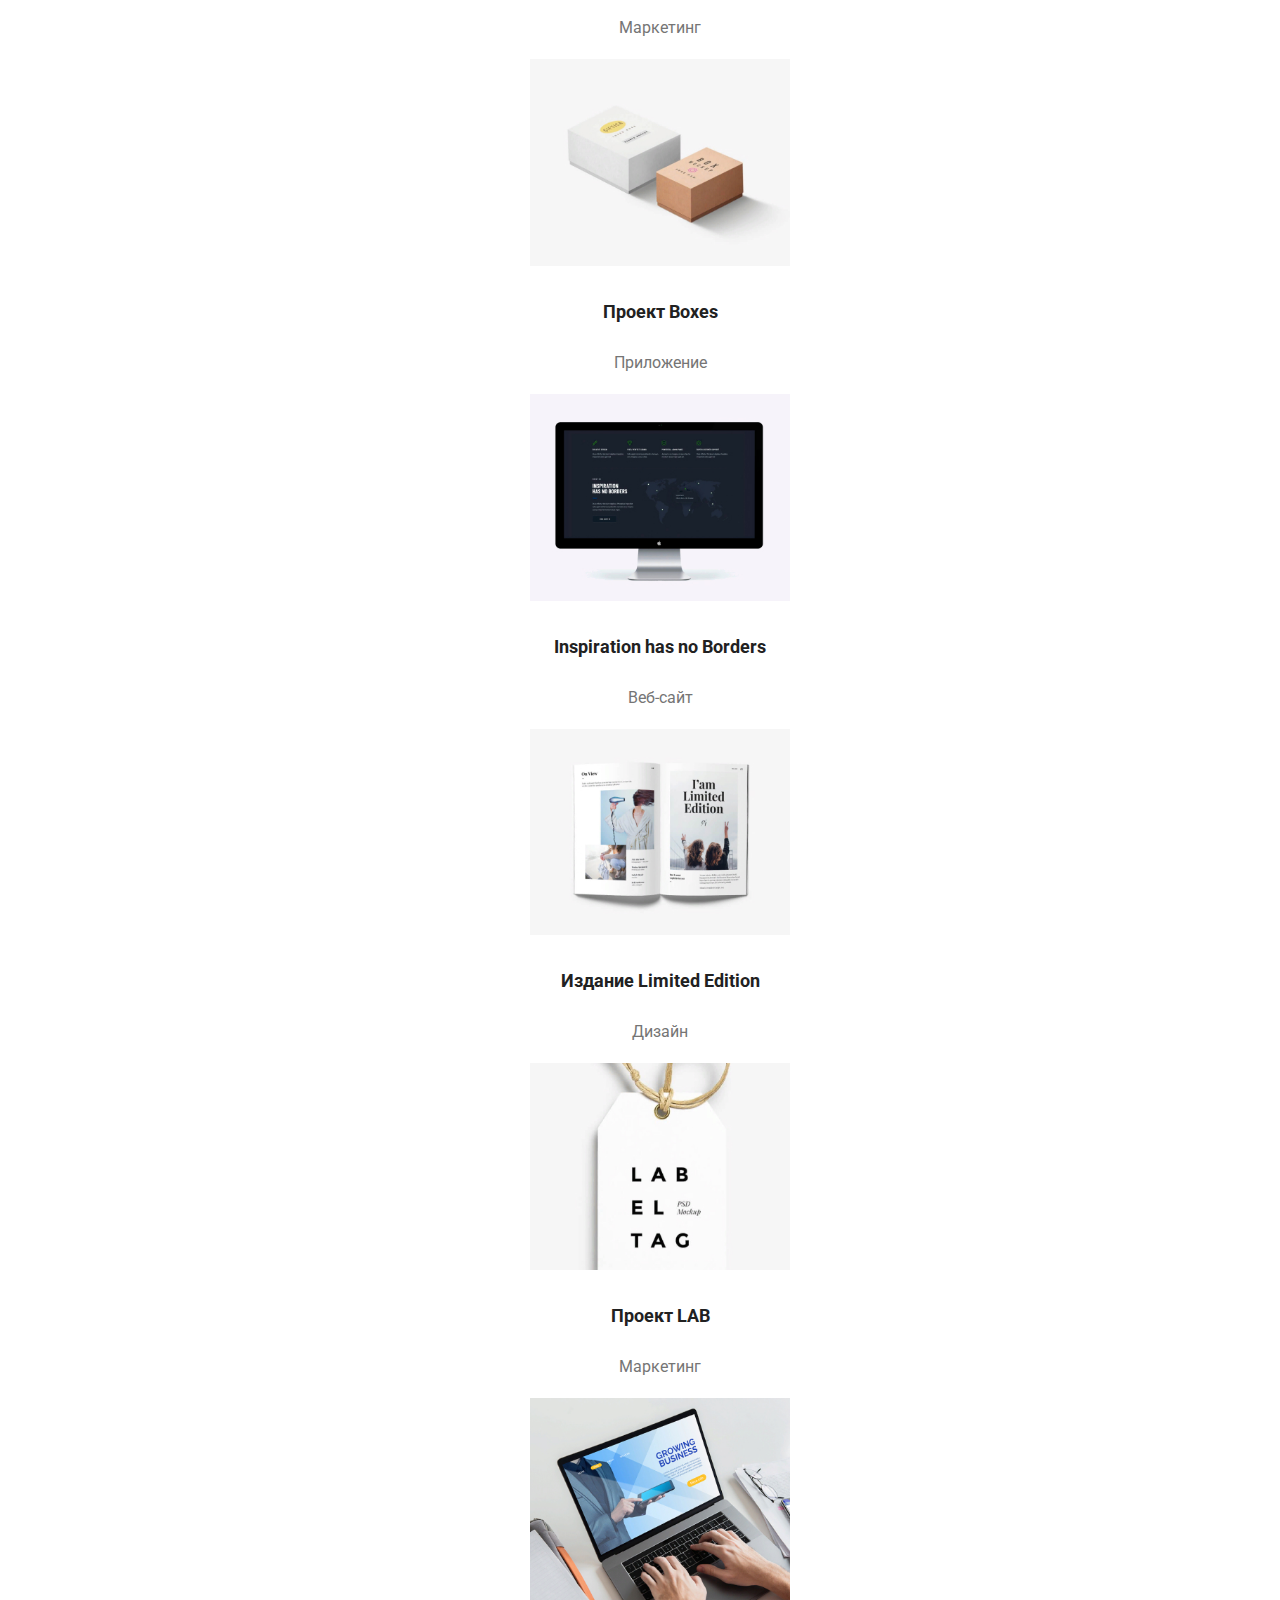
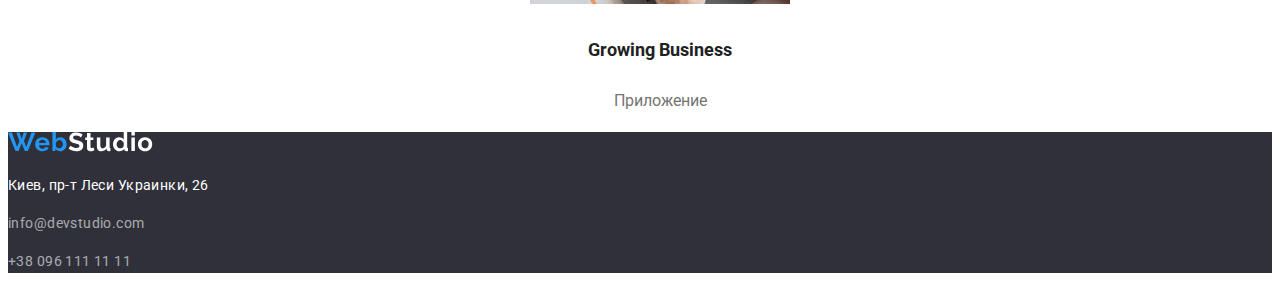
==== commit 45d10e1a: "html css portfolio corrected" ====
--- a/portfolio.html
+++ b/portfolio.html
@@ -7,10 +7,9 @@
             <link rel="stylesheet" href="./style.css">
     
             <link rel="preconnect" href="https://fonts.gstatic.com">
-    <link href="https://fonts.googleapis.com/css2?family=Roboto:wght@300&display=swap" rel="stylesheet">
-    
-            
-        <title>WebStudio</title>
+            <title>WebStudio</title>
+            <link href="https://fonts.googleapis.com/css2?family=Roboto:wght@300&display=swap" rel="stylesheet">   
+        
     </head>
     
 <body>
@@ -47,38 +46,38 @@
         <ul class="projects">
             <li>
                 <img src="./images/Технокряк.jpg" alt="Технокряк" width="260"> 
-                <p class="project-name">Технокряк</p><p>Веб-сайт</p> 
+                <h3 class="project-name">Технокряк</h3><p>Веб-сайт</p> 
             </li>
             <li>
                 <img src="./images/Постер_New_Orlean_vs_Golden_Star.jpg" alt="Постер_New_Orlean_vs_Golden_Star" width="260">
-                <p class="project-name">Постер New Orlean vs Golden Star</p><p>Дизайн</p>
+                <h3 class="project-name">Постер New Orlean vs Golden Star</h3><p>Дизайн</p>
             <li>
                 <img src="./images/Ресторан_Seafood.jpg" alt="Ресторан_Seafood" width="260">
-                <p class="project-name">Ресторан Seafood</p><p>Приложение</p>
+                <h3 class="project-name">Ресторан Seafood</h3><p>Приложение</p>
             </li>
             <li>
                 <img src="./images/Проект_Prime.jpg" alt="Проект_Prime" width="260">
-                <p class="project-name">Проект Prime</p><p>Маркетинг</p>
+                <h3 class="project-name">Проект Prime</h3><p>Маркетинг</p>
             </li>
             <li>
                 <img src="./images/Проект_Boxes.jpg" alt="Проект_Boxes" width="260">
-                <p class="project-name">Проект Boxes</p><p>Приложение</p>
+                <h3 class="project-name">Проект Boxes</h3><p>Приложение</p>
             </li>
             <li>
                 <img src="./images/Inspiration_has_no_Borders.jpg" alt="Inspiration_has_no_Borders" width="260">
-                <p class="project-name">Inspiration has no Borders</p><p>Веб-сайт</p>
+                <h3 class="project-name">Inspiration has no Borders</h3><p>Веб-сайт</p>
             </li>
             <li>
                 <img src="./images/Издание_Limited_Edition.jpg" alt="Издание_Limited_Edition" width="260">
-                <p class="project-name">Издание Limited Edition</p><p>Дизайн</p>
+                <h3 class="project-name">Издание Limited Edition</h3><p>Дизайн</p>
             </li>
             <li>
                 <img src="./images/Проект_LAB.jpg" alt="Проект_LAB" width="260">
-                <p class="project-name">Проект LAB</p><p>Маркетинг</p>
+                <h3 class="project-name">Проект LAB</h3><p>Маркетинг</p>
             </li>
             <li>
                 <img src="./images/Growing_Business.jpg" alt="Growing_Business" width="260">
-                <p class="project-name">Growing Business</p><p>Приложение</p>
+                <h3 class="project-name">Growing Business</h3><p>Приложение</p>
             </li>
         </ul>
 
@@ -87,7 +86,7 @@
     </main>
 
     <footer>
-        <a href="./index.html"><img src="./images/WebStudio.svg" alt="логотип"></a>
+        <a href="./index.html"><img src="./images/WebStudio_footer.svg" alt="логотип"></a>
         <address>
             <p>Киев, пр-т Леси Украинки, 26</p> 
             <p><a class="email-phone" href="mailoto:info@devstudio.com">info@devstudio.com</a></p>
--- a/style.css
+++ b/style.css
@@ -76,6 +76,7 @@
     font-size: 14px;
     line-height: 16px;
     letter-spacing: 0.02em;
+    text-decoration: none;    
 }
 
 .email-phone {
@@ -226,6 +227,7 @@
 
 footer .email-phone {
     color: rgba(255, 255, 255, 0.6);
+    text-decoration: none;
 }
 
 address {
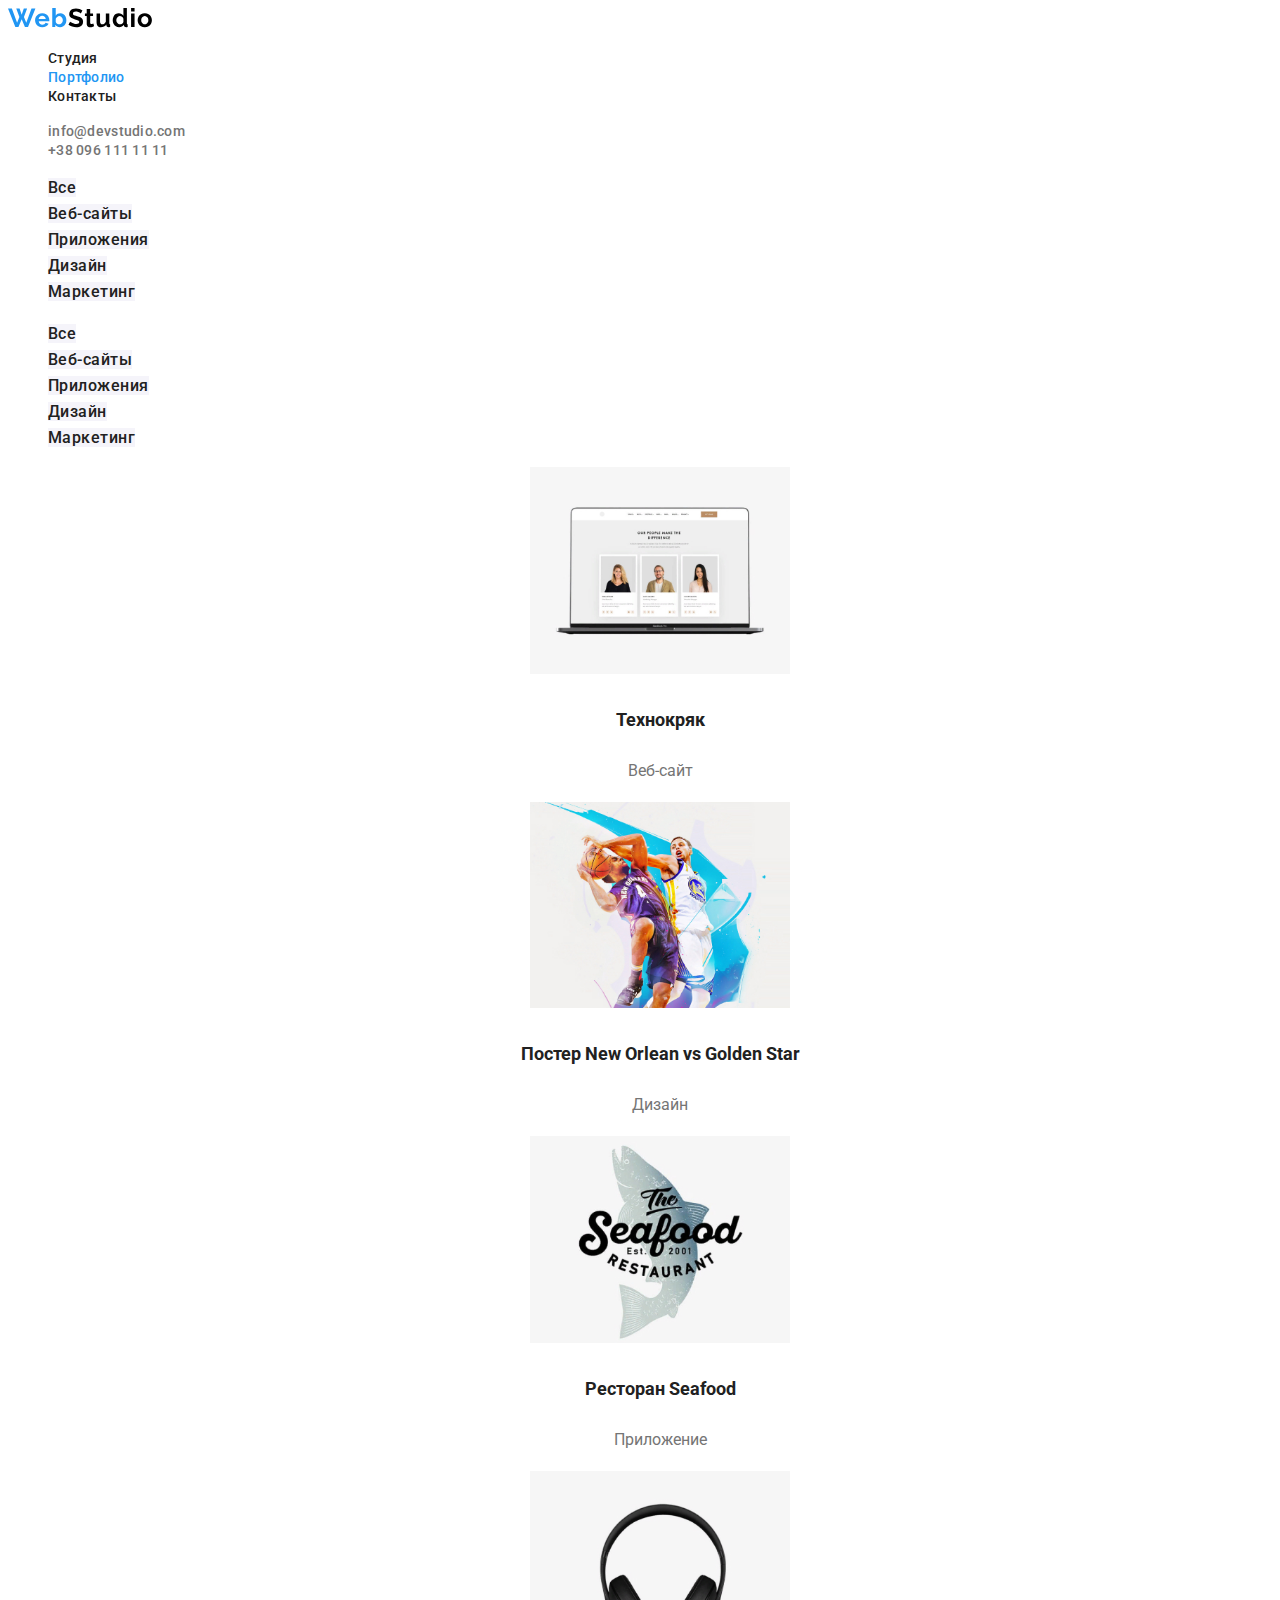
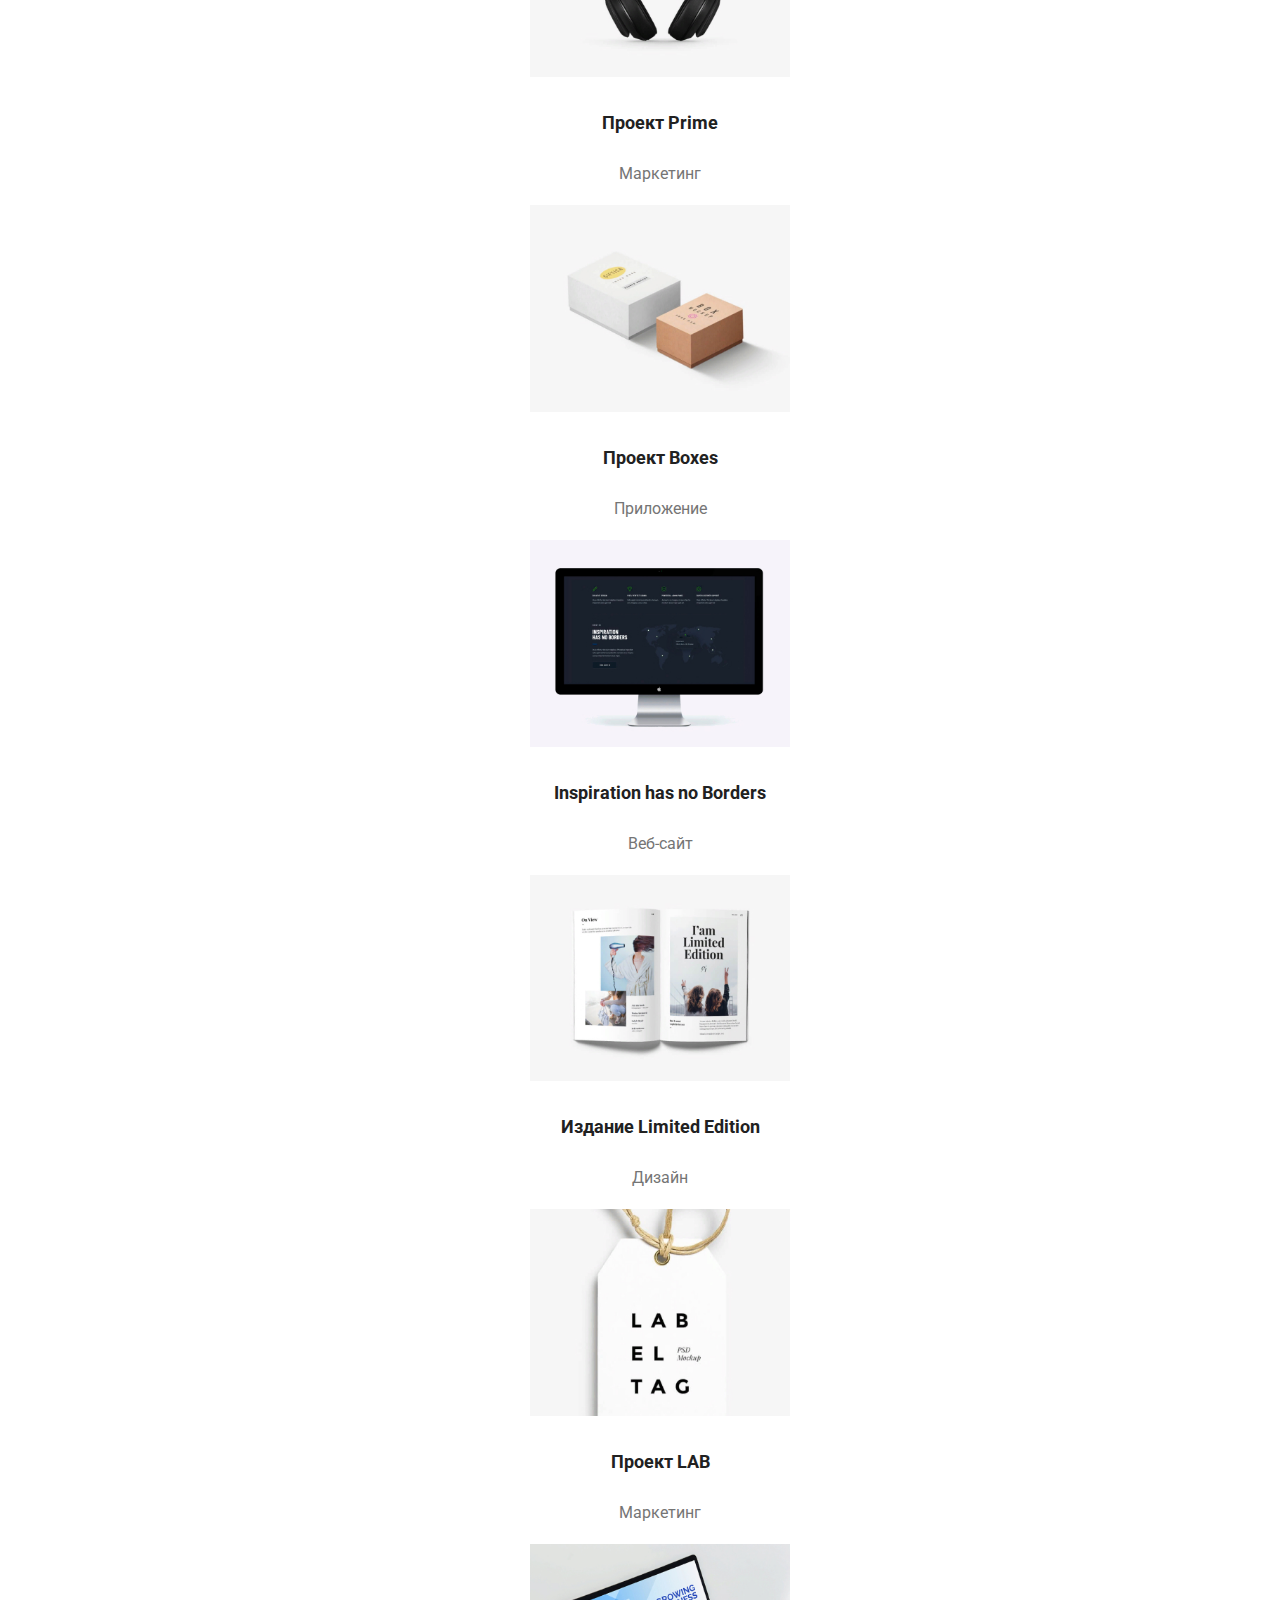
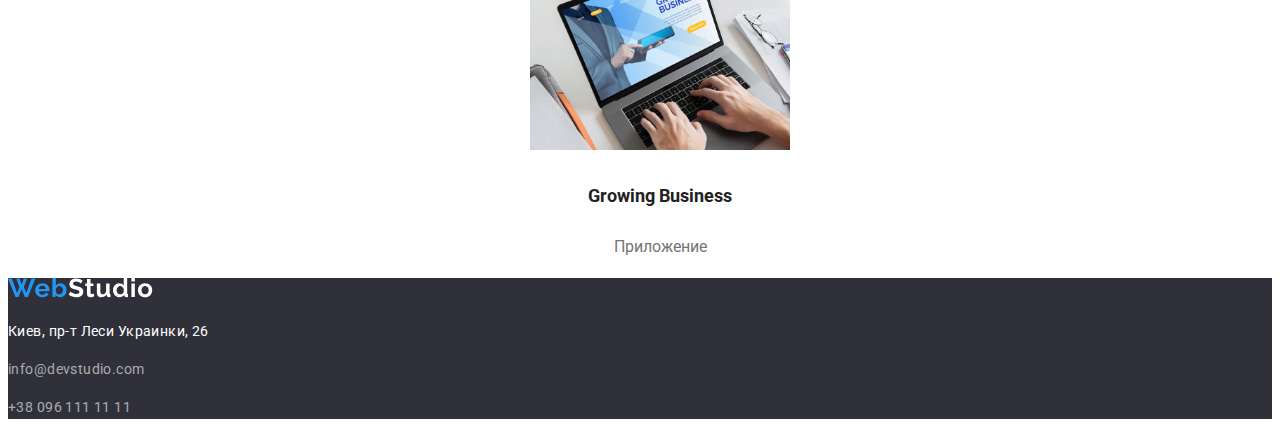
==== commit a3029a0d: "css html root button" ====
--- a/portfolio.html
+++ b/portfolio.html
@@ -18,7 +18,7 @@
             <a href="./index.html"><img src="./images/WebStudio.svg" alt="логотип"></a>
             <ul>
                 <li><a href="./index.html">Студия</a></li>
-                <li><a href="./portfolio.html">Портфолио</a></li>
+                <li><a class="current" href="./portfolio.html">Портфолио</a></li>
                 <li><a href="#">Контакты</a></li>
             </ul>
         </nav>
@@ -39,6 +39,14 @@
                 <li class=""><a class="filter-name" href="">Приложения</a></li>
                 <li class=""><a class="filter-name" href="">Дизайн</a></li>
                 <li class=""><a class="filter-name" href="">Маркетинг</a></li>
+            </ul>
+
+            <ul>
+                <li class=""><a class="button" href="">Все</a></li>
+                <li class=""><a class="button" href="">Веб-сайты</a></li>
+                <li class=""><a class="button" href="">Приложения</a></li>
+                <li class=""><a class="button" href="">Дизайн</a></li>
+                <li class=""><a class="button" href="">Маркетинг</a></li>
             </ul>
         </nav>
 
--- a/style.css
+++ b/style.css
@@ -54,7 +54,7 @@
 h2 text color: #212121;
 h3 text color: #212121; 
 p text color: #757575; или text color: #212121;
-акцент color: #188CE8;
+акцент на ссылке #2196F3
 кнопки фильтра background: #F5F4FA;
 
 footer
@@ -62,16 +62,22 @@
 text color имейл-телефон color: rgba(255, 255, 255, 0.6);
 
 */
+:root {
+    --accent-link-color: #2196F3;
+    --h2-color: #212121; 
+    --main-text-color: #757575;
+    --button-background: #F5F4FA;
+    --white-background: #FFFFFF;
+    --text-style: Roboto;
+}
 
 header {
-    background-color:white;
+    background-color: var(--white-background);
     border: 1px;
 }
 
 header a {
     color: #212121;
-    font-family: Roboto;
-    font-style: normal;
     font-weight: 500;
     font-size: 14px;
     line-height: 16px;
@@ -79,6 +85,10 @@
     text-decoration: none;    
 }
 
+.current {
+    color: var(--accent-link-color);
+}
+
 .email-phone {
     color: #757575;
     
@@ -86,7 +96,7 @@
 
 .header a:hover, 
 .header a:focus {
-    color: #2196F3;
+    color: var(--accent-link-color);
     width: 135px;
     height: 16px;
     left: 1078px;
@@ -94,10 +104,10 @@
 }
 
 body {
-    background: #FFFFFF;
-    font-family: Roboto;
-    font-style: normal;
-    color: #757575;
+    background: var(--white-background);
+    font-family: var(--text-style);
+    font-style: normal;
+    color: var(--main-text-color);
 }
 
 ul {
@@ -111,13 +121,12 @@
 
 .to-order {
     display: inline-block; /* Строчно-блочный элемент */
-    background: #2196F3; /* цвет фона */
-    color: #fff; /*  цвет текста */
+    background: var(--accent-link-color); /* цвет фона */
     padding: 1rem 1.5rem; /* Поля вокруг текста */
     text-decoration: none; /* Убираем подчёркивание */
     border-radius: 3px; /* Скругляем уголки */
-    font-family: Roboto;
-    color: #FFFFFF;
+    font-family: var(--text-style);
+    color: var(--white-background);
     text-align: center;
     font-style: normal;
     font-weight: bold;
@@ -134,20 +143,24 @@
 }
 
 h2 {
-    color: #212121;
+    color: var(--h2-color);
     text-align: center;
     font-weight: bold;
     font-size: 36px;
     line-height: 42px;
 }
 
+h3 {
+    color: var(--h2-color);
+}
+
 .features {
     font-weight: normal;
     font-size: 14px;
     line-height: 24px;
     letter-spacing: 0.03em;
     text-align: center;
-    color: #757575;
+    color: var(--main-text-color);
 }
 
 .features-list {    
@@ -165,7 +178,6 @@
     font-size: 16px;
     line-height: 19px;
     text-align: center;
-    color: #757575;
 }
 .team-player {
     letter-spacing: 0.03em;
@@ -173,12 +185,34 @@
     font-size: 16px;
     line-height: 19px;
     text-align: center;
-    color: #212121;
 }
 
 .section-projects, .filter {
     background-color: #FFFFFF;
 }
+
+/* через баттон*/
+
+.button {
+    background-color: var(--button-background);
+    color: var(--h2-color);
+    font-weight: 500;
+    font-size: 16px;
+    line-height: 26px;
+    text-align: center;
+    letter-spacing: 0.03em;
+    text-decoration: none;
+}
+
+.button:focus,
+.button:hover {
+    color: #ffffff;
+    background: var(--accent-link-color);
+    font-style: normal;
+    text-align: center;
+}
+
+/*через ссылки*/
 
 .filter-name {
     font-weight: 500;
@@ -193,8 +227,8 @@
 
 .filter-name:focus,
 .filter-name:hover {
-    color: #ffffff;
-    background: #188CE8;
+    color: var(--white-background);
+    background: var(--accent-link-color);
     font-style: normal;
     text-align: center;
 }
@@ -216,7 +250,7 @@
 
 footer {
     background-color: #2F303A;
-    color: #FFFFFF;
+    color: var(--white-background);
     letter-spacing: 0.03em;
     border: 1px;
     font-style: normal;
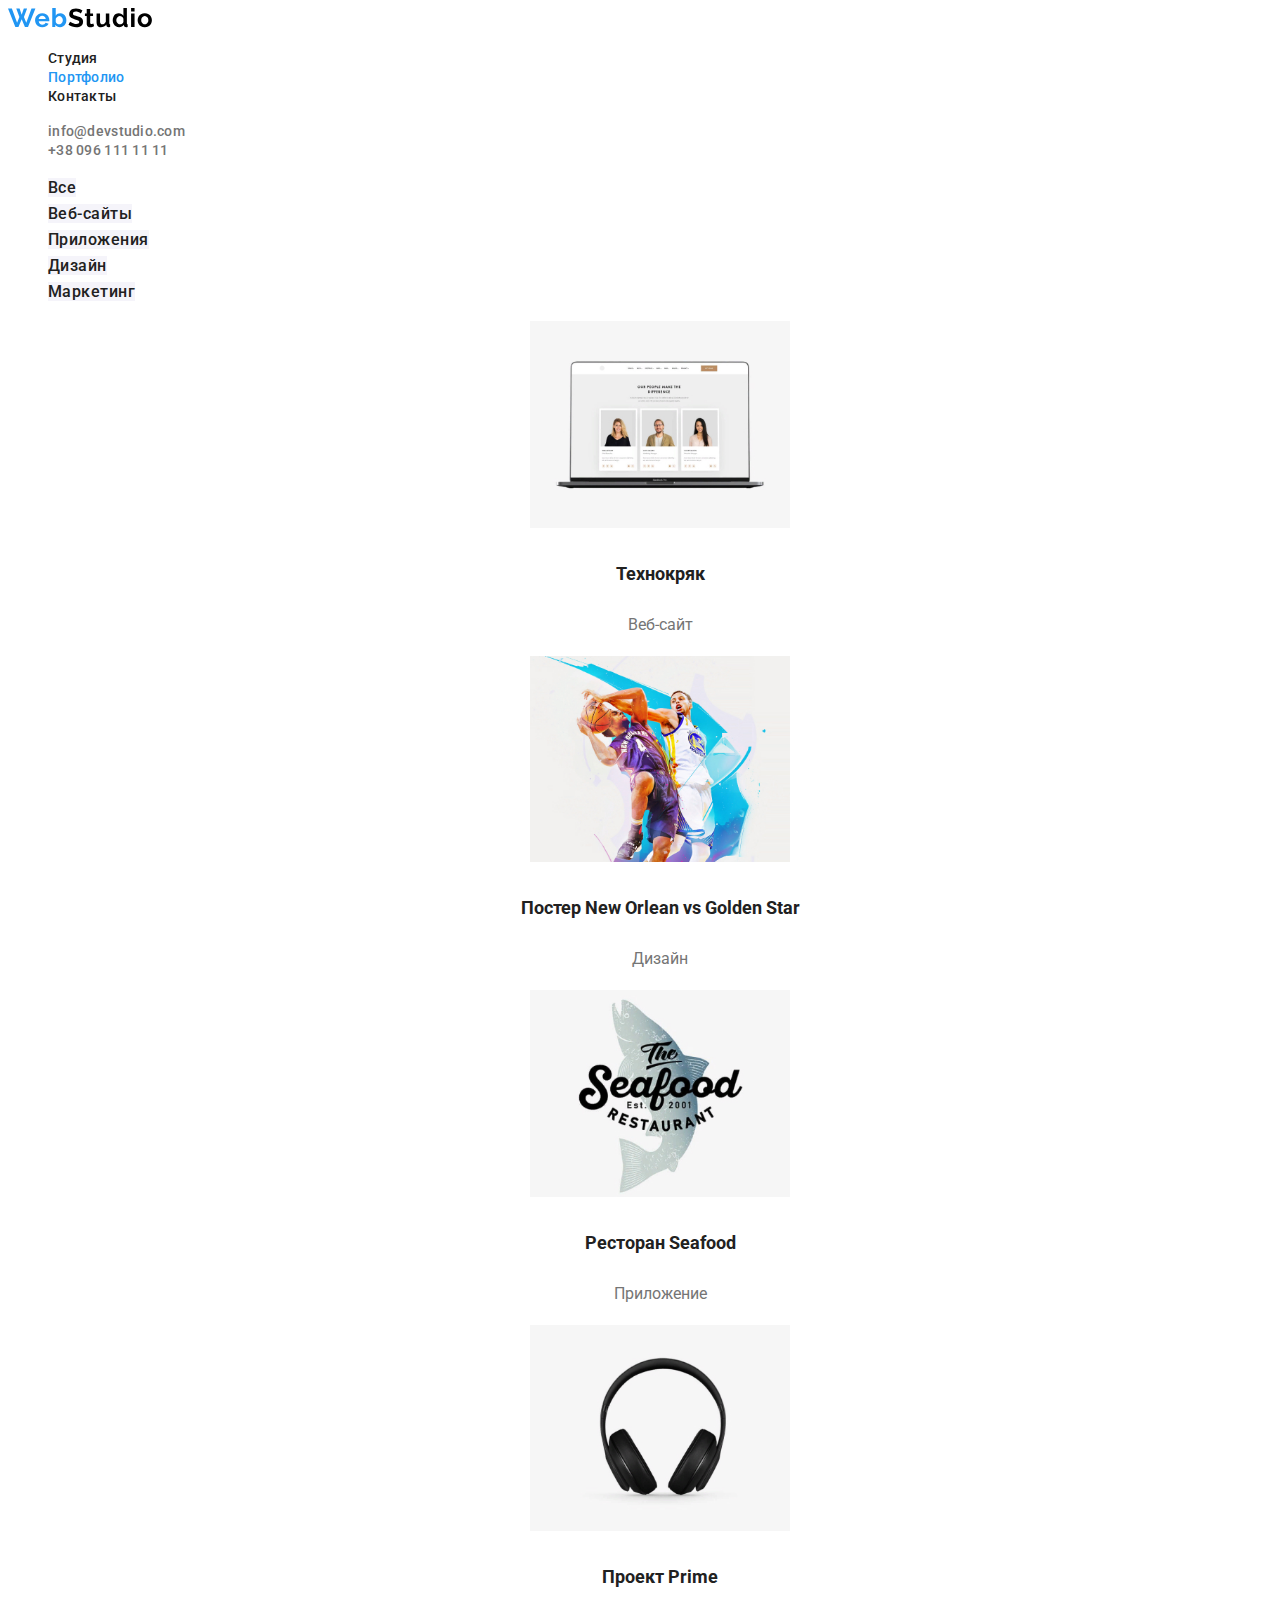
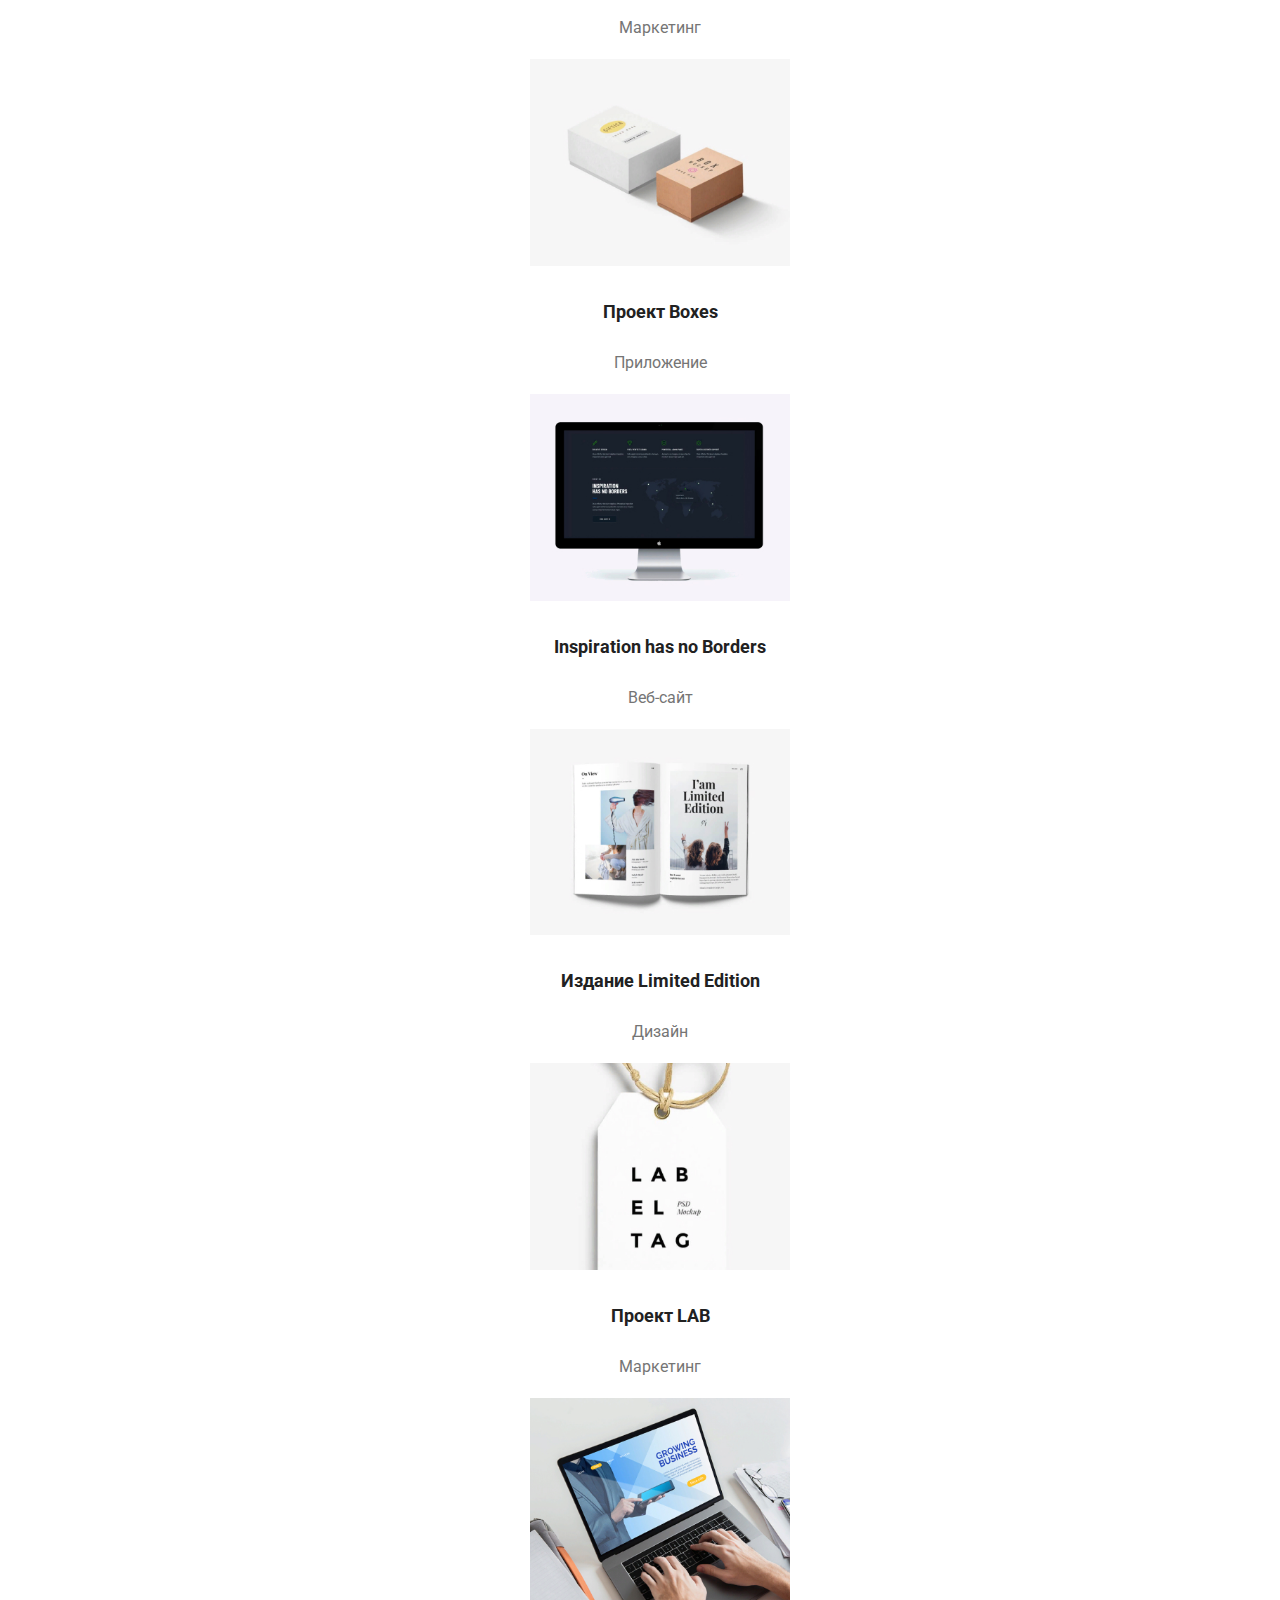
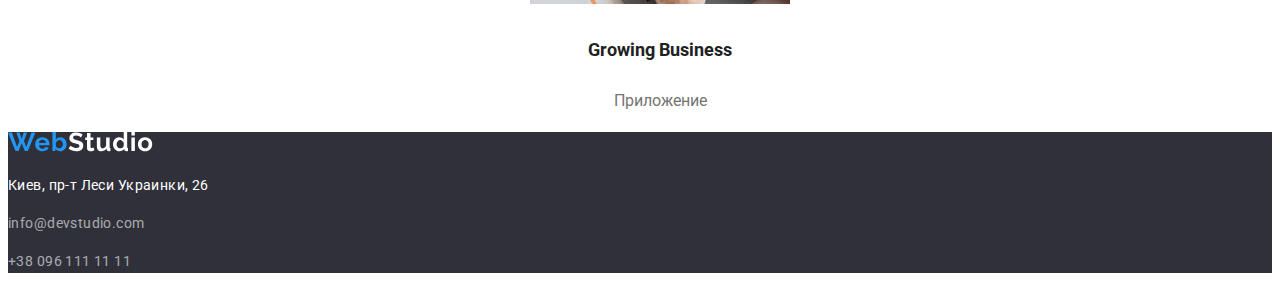
==== commit f6b76261: "css html font" ====
--- a/portfolio.html
+++ b/portfolio.html
@@ -5,11 +5,14 @@
         <meta name="viewport" content="width=device-width, initial-scale=1.0">
         <!--Подключение стилей-->
             <link rel="stylesheet" href="./style.css">
-    
+
+            <title>Portfolio</title>
+            
             <link rel="preconnect" href="https://fonts.gstatic.com">
-            <title>WebStudio</title>
             <link href="https://fonts.googleapis.com/css2?family=Roboto:wght@300&display=swap" rel="stylesheet">   
-        
+            <link href="https://fonts.googleapis.com/css2?family=Roboto:wght@400&display=swap" rel="stylesheet">
+            <link href="https://fonts.googleapis.com/css2?family=Roboto:wght@500&display=swap" rel="stylesheet">
+            <link href="https://fonts.googleapis.com/css2?family=Roboto:wght@700&display=swap" rel="stylesheet">
     </head>
     
 <body>
@@ -33,13 +36,6 @@
 
         <!--Фильтры-->
         <nav class="filter">
-            <ul>
-                <li class=""><a class="filter-name" href="">Все</a></li>
-                <li class=""><a class="filter-name" href="">Веб-сайты</a></li>
-                <li class=""><a class="filter-name" href="">Приложения</a></li>
-                <li class=""><a class="filter-name" href="">Дизайн</a></li>
-                <li class=""><a class="filter-name" href="">Маркетинг</a></li>
-            </ul>
 
             <ul>
                 <li class=""><a class="button" href="">Все</a></li>
--- a/style.css
+++ b/style.css
@@ -212,26 +212,6 @@
     text-align: center;
 }
 
-/*через ссылки*/
-
-.filter-name {
-    font-weight: 500;
-    font-size: 16px;
-    line-height: 26px;
-    text-align: center;
-    letter-spacing: 0.03em;
-    color: #212121;
-    background-color: #F5F4FA;
-    text-decoration: none;
-}
-
-.filter-name:focus,
-.filter-name:hover {
-    color: var(--white-background);
-    background: var(--accent-link-color);
-    font-style: normal;
-    text-align: center;
-}
 
 .projects {
     font-weight: normal;
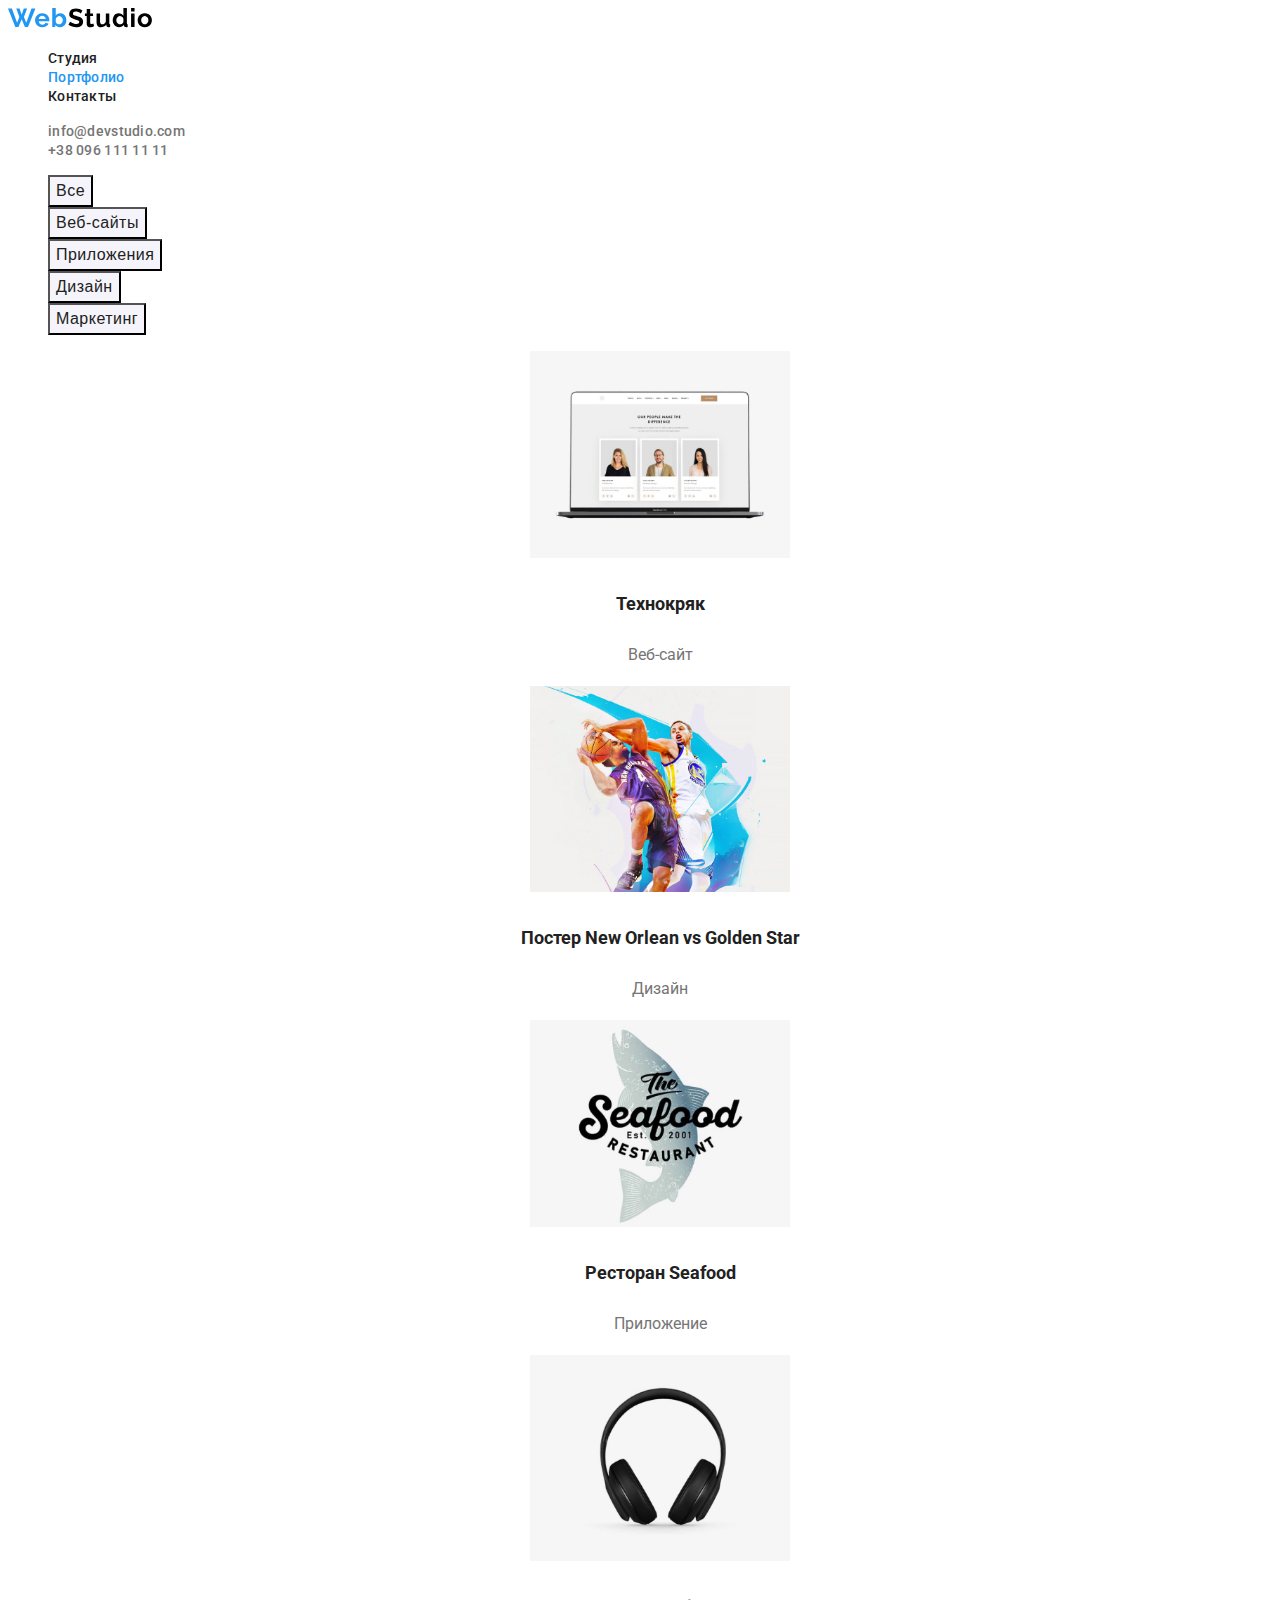
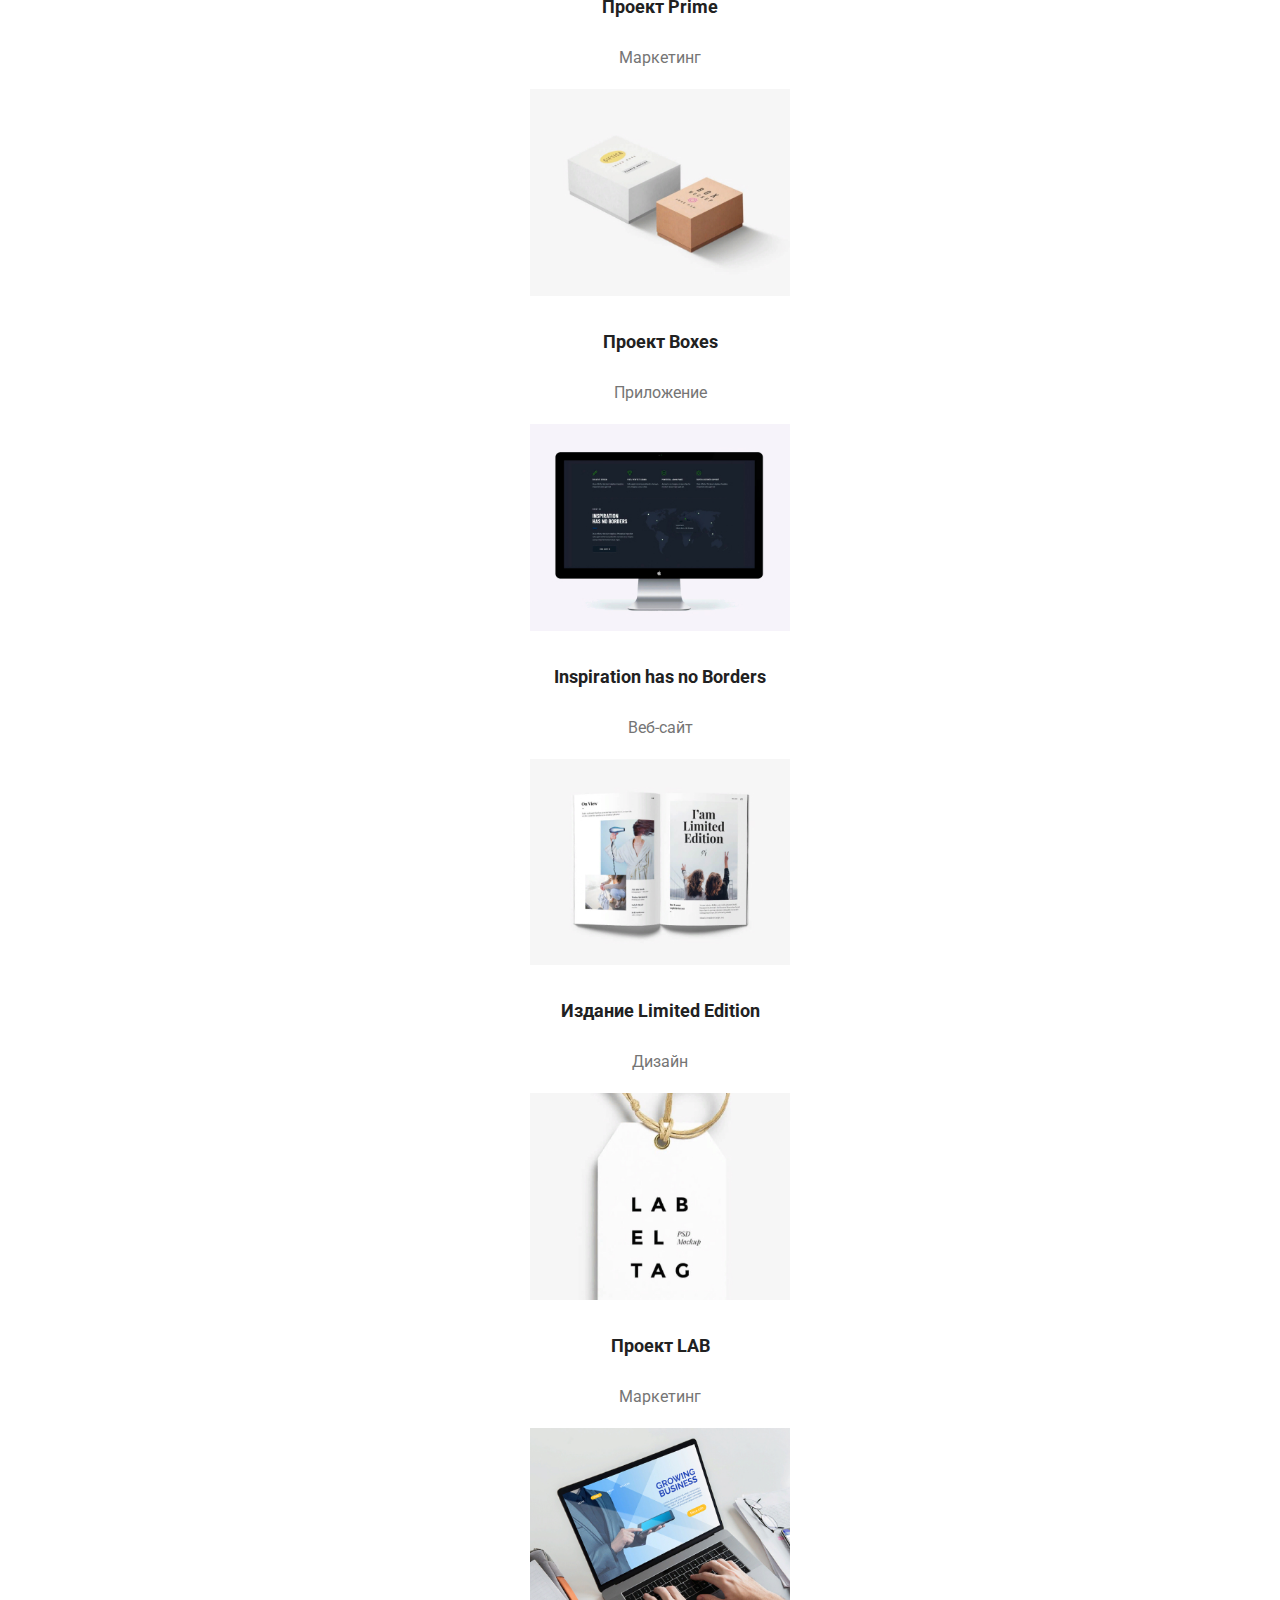
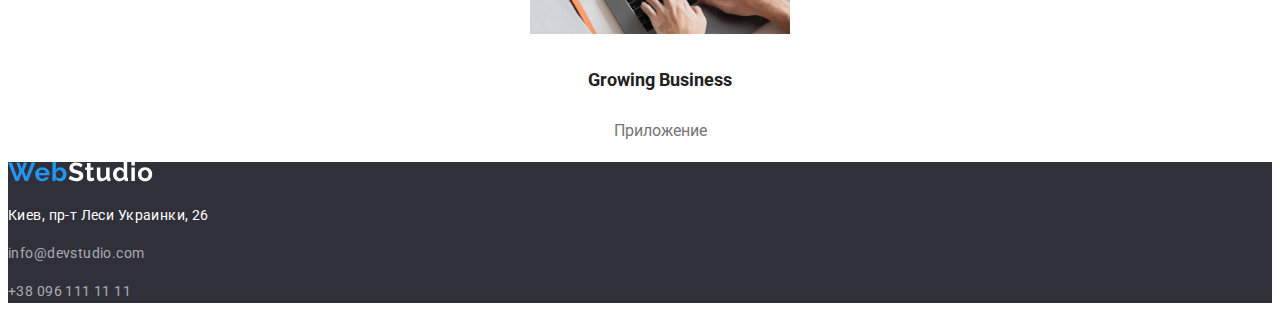
==== commit 4140809d: "css html fonts" ====
--- a/portfolio.html
+++ b/portfolio.html
@@ -9,10 +9,7 @@
             <title>Portfolio</title>
             
             <link rel="preconnect" href="https://fonts.gstatic.com">
-            <link href="https://fonts.googleapis.com/css2?family=Roboto:wght@300&display=swap" rel="stylesheet">   
-            <link href="https://fonts.googleapis.com/css2?family=Roboto:wght@400&display=swap" rel="stylesheet">
-            <link href="https://fonts.googleapis.com/css2?family=Roboto:wght@500&display=swap" rel="stylesheet">
-            <link href="https://fonts.googleapis.com/css2?family=Roboto:wght@700&display=swap" rel="stylesheet">
+            <link href="https://fonts.googleapis.com/css2?family=Roboto:wght@400;500;700;900&display=swap" rel="stylesheet">
     </head>
     
 <body>
@@ -38,11 +35,11 @@
         <nav class="filter">
 
             <ul>
-                <li class=""><a class="button" href="">Все</a></li>
-                <li class=""><a class="button" href="">Веб-сайты</a></li>
-                <li class=""><a class="button" href="">Приложения</a></li>
-                <li class=""><a class="button" href="">Дизайн</a></li>
-                <li class=""><a class="button" href="">Маркетинг</a></li>
+                <li><button class="button">Все</button></li>
+                <li><button class="button">Веб-сайты</button></li>
+                <li><button class="button">Приложения</button></li>
+                <li><button class="button">Дизайн</button></li>
+                <li><button class="button">Маркетинг</button></li>
             </ul>
         </nav>
 
